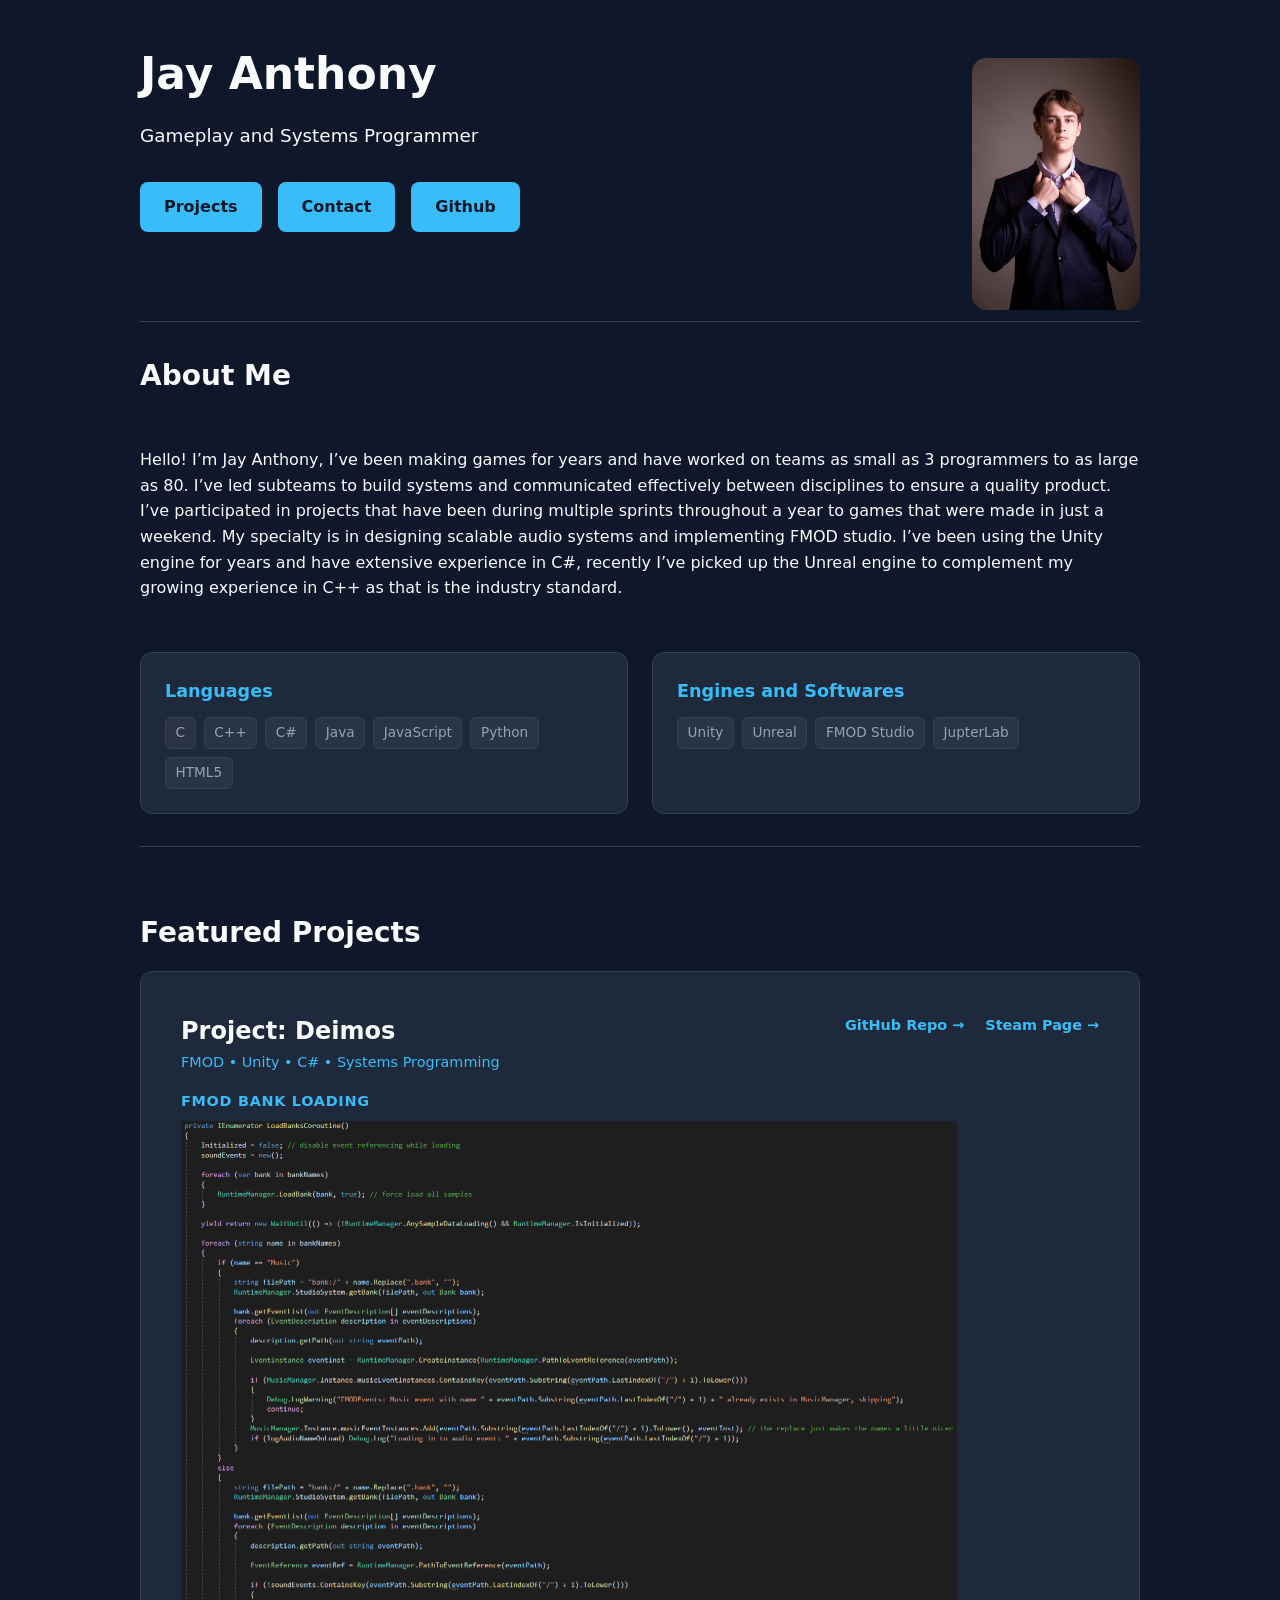
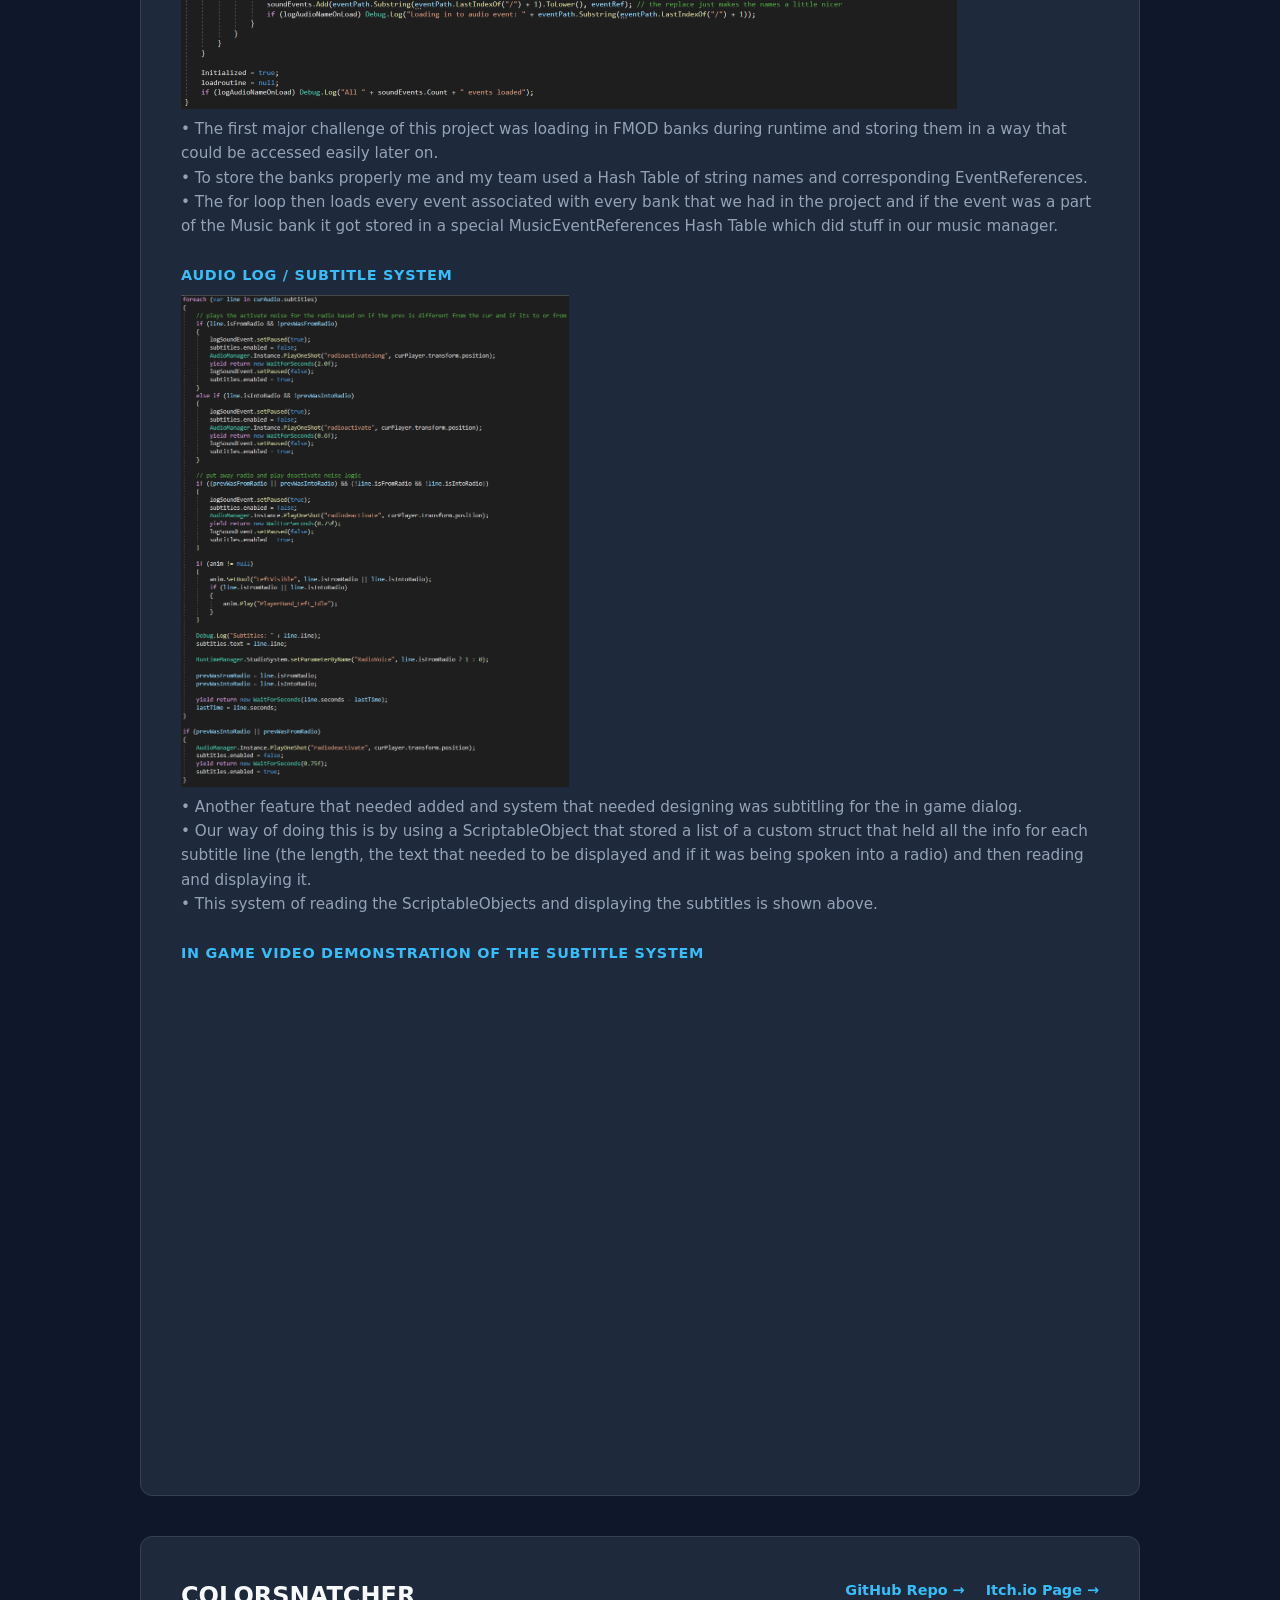
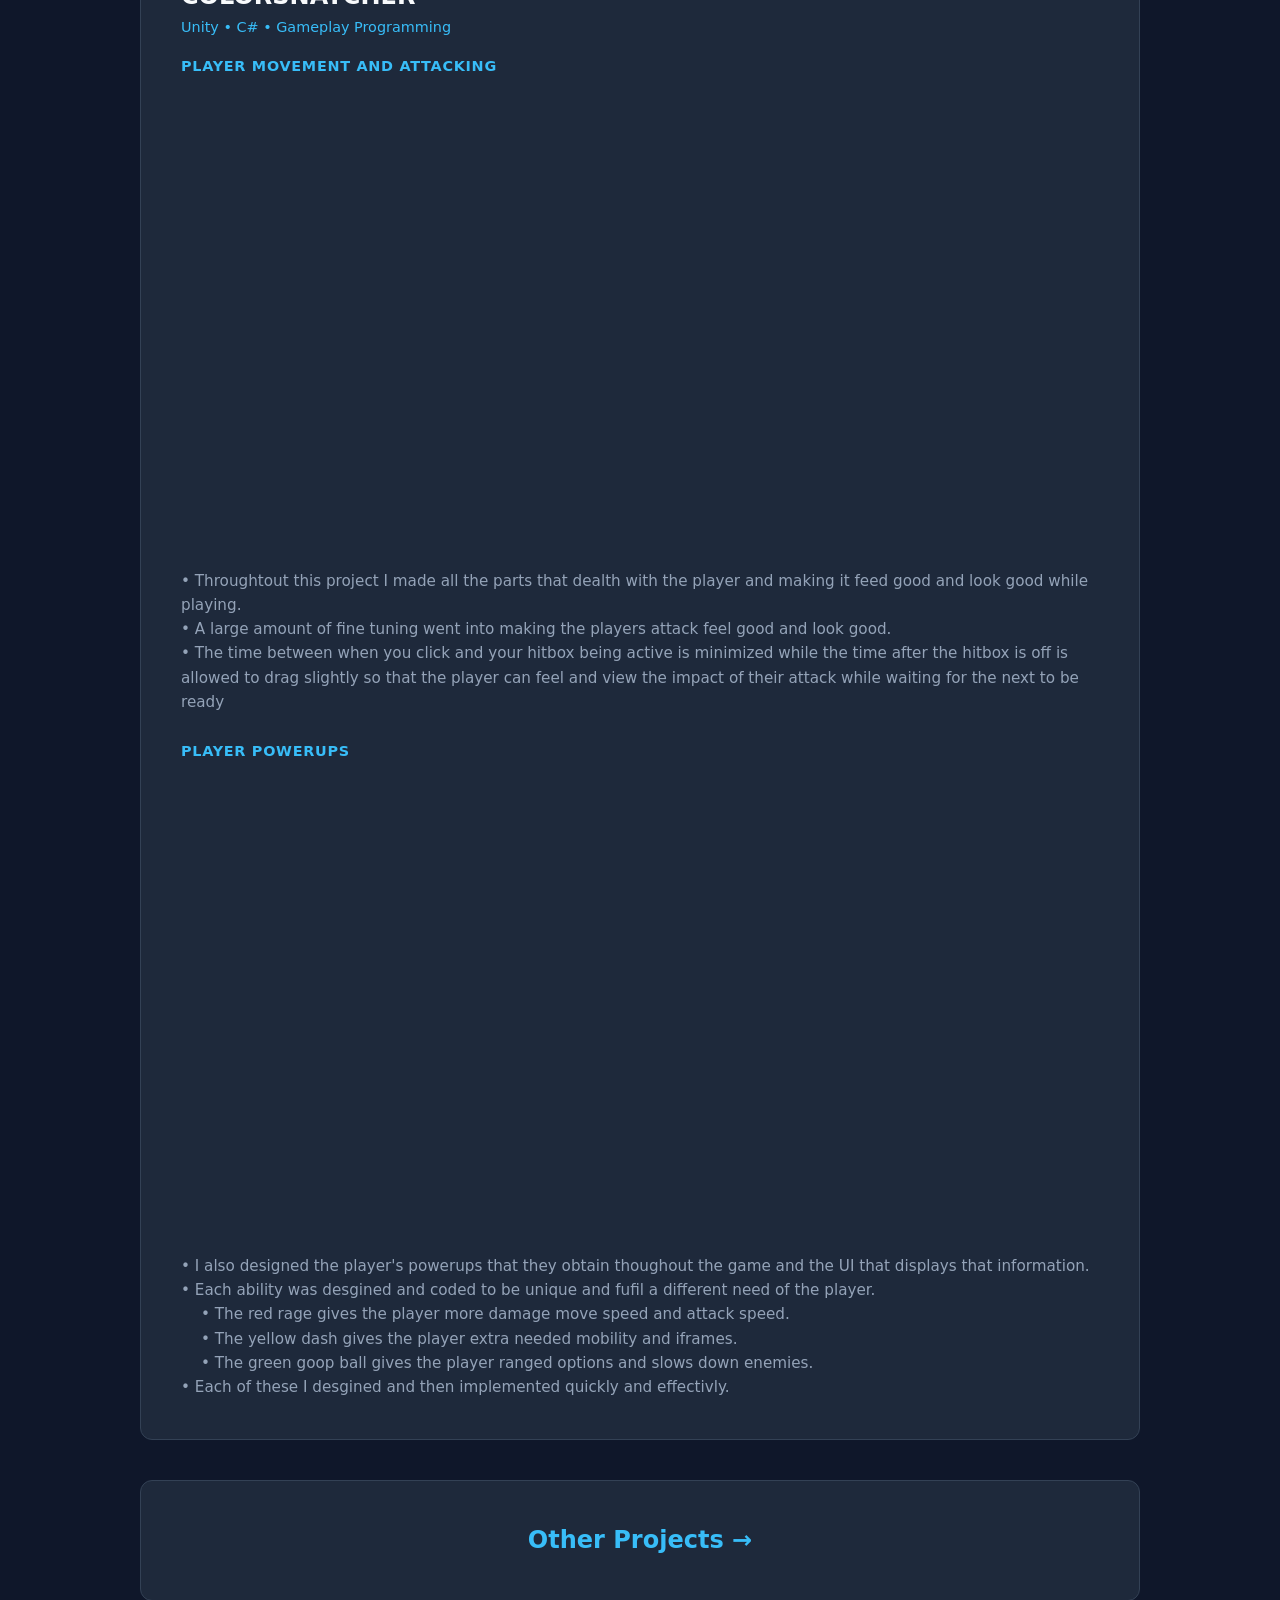
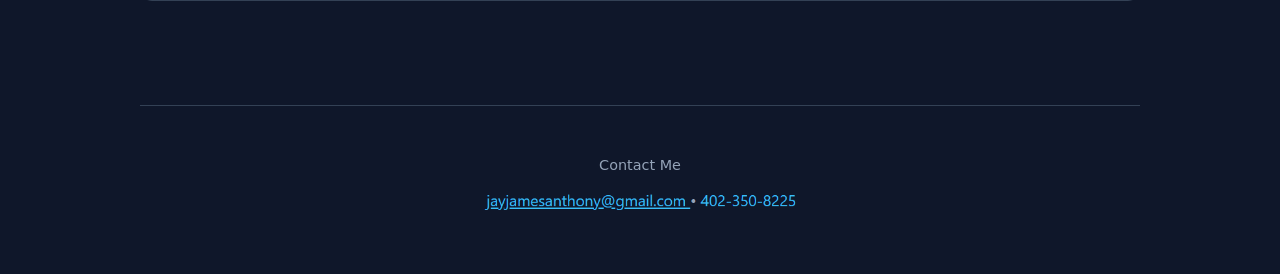
==== index.html @ e48912f2 "updating extra projects" ====
<!DOCTYPE html>
<html lang="en">
<head>
  <meta http-equiv="Content-Type" content="text/html; charset=utf-8" />
  <title>Jay Anthony's Portfolio</title>
  <link href="css/master.css" rel="stylesheet" type="text/css" />
</head>

<body>
  <main>
    <section class="hero">
      <h1> Jay Anthony </h1>
      <p>
        Gameplay and Systems Programmer
      </p>
      <div class="cta-group">
        <a href="#projects" class="btn btn-primary"> Projects </a>
        <a href="#contact" class="btn btn-primary"> Contact </a>
        <a href="https://github.com/Fluffbird119" target="_blank" rel="noopener" class="btn btn-primary"> Github </a>
      </div>
      <img src="images/PortfolioPicture.png" class="hero-profile-img" style="float: right; zoom: 120%; justify-content: center;" />
      <br/>
    </section>

    <section id="skills" class="skills-section">
      <h2 class="section-title"> About Me </h2>
      <p>
        Hello! I’m Jay Anthony, I’ve been making games for years and have worked on teams as small as 3 programmers to as large as 80. I’ve led subteams to build systems and communicated effectively between disciplines to ensure a quality product. I’ve participated in projects that have been during multiple sprints throughout a year to games that were made in just a weekend. My specialty is in designing scalable audio systems and implementing FMOD studio. I’ve been using the Unity engine for years and have extensive experience in C#, recently I’ve picked up the Unreal engine to complement my growing experience in C++ as that is the industry standard. 
      </p>
      <br/>
      <br/>
      <div class="skills-grid">
        <div class="skill-card">
          <h3> Languages </h3>
          <div class="skill-tags">
            <span class="tag"> C </span>
            <span class="tag"> C++ </span>
            <span class="tag"> C# </span>
            <span class="tag"> Java </span>
            <span class="tag"> JavaScript </span>
            <span class="tag"> Python </span>
            <span class="tag"> HTML5 </span>
          </div>
        </div>

        <div class="skill-card">
          <h3> Engines and Softwares </h3>
          <div class="skill-tags">
            <span class="tag"> Unity </span>
            <span class="tag"> Unreal </span>
            <span class="tag"> FMOD Studio </span>
            <span class="tag"> JupterLab </span>
          </div>
        </div>
      </div>
    </section>

    <section id="projects" class="projects-section">
      <h2 class="section-title"> Featured Projects </h2>

      <!-- Project 1 -->
      <article class="case-study">
        <div class="case-header">
          <div>
            <h3 class="case-title"> Project: Deimos </h3>
            <p style="color: var(--accent); font-size: 0.9rem;"> FMOD &bull; Unity &bull; C# &bull; Systems Programming </p>
          </div>
          <div class="case-links">
            <a href="https://github.com/PurdueSIGGD/SIGGD-GAME-2025" target="_blank" rel="noopener"> GitHub Repo &rarr; </a>
            <a href="https://store.steampowered.com/app/5031770/Project_Deimos/" target="_blank" rel="noopener"> Steam Page &rarr; </a>
          </div>
        </div>
        <div clase="case-grid">
          <div class="case-block">
            <h4>
              FMOD Bank Loading
            </h4>
            <img src="images/LoadBanksRoutine.png" style="zoom: 50%; justify-content: center;" />
            <p>
              &bull; The first major challenge of this project was loading in FMOD banks during runtime and storing them in a way that could be accessed easily later on. <br/>
              &bull; To store the banks properly me and my team used a Hash Table of string names and corresponding EventReferences. <br/>
              &bull; The for loop then loads every event associated with every bank that we had in the project and if the event was a part of the Music bank it got stored in a special MusicEventReferences Hash Table which did stuff in our music manager. <br/>
            </p>
          <br/>
          <div class="case-block">
            <h4>
              Audio Log / Subtitle System
            </h4>
            <img src="images/SubtitleShowing.png" style="zoom: 45%; justify-content: center;" />
            <p>
              &bull; Another feature that needed added and system that needed designing was subtitling for the in game dialog. <br/>
              &bull; Our way of doing this is by using a ScriptableObject that stored a list of a custom struct that held all the info for each subtitle line (the length, the text that needed to be displayed and if it was being spoken into a radio) and then reading and displaying it. <br/>
              &bull; This system of reading the ScriptableObjects and displaying the subtitles is shown above.
            </p>
          </div>
          <br/>
          <div class="case-block">
            <h4>
              In Game Video Demonstration Of The Subtitle System
            </h4>
            <div class="demo-links">
              <iframe 
                width="850" 
                height="475" 
                src="https://www.youtube.com/embed/-qCoNFhaLjA" 
                title="YouTube video player" 
                frameborder="0" 
                allow="accelerometer; autoplay; clipboard-write; encrypted-media; gyroscope; picture-in-picture; web-share" 
                referrerpolicy="strict-origin-when-cross-origin" 
                allowfullscreen>
              </iframe> 
            </div>
          </div>
        </div>
      </article>

      <!-- Project 2 -->
      <article class="case-study">
        <div class="case-header">
          <div>
            <h3 class="case-title"> COLORSNATCHER </h3>
            <p style="color: var(--accent); font-size: 0.9rem;"> Unity &bull; C# &bull; Gameplay Programming </p>
          </div>
          <div class="case-links">
            <a href="https://github.com/Fluffbird119/COLORSNATCHER-Repo" target="_blank" rel="noopener"> GitHub Repo &rarr; </a>
            <a href="https://chrome12345.itch.io/colorsnatcher" target="_blank" rel="noopener"> Itch.io Page &rarr; </a>
          </div>
        </div>
        <div clase="case-grid">
          <div class="case-block">
            <h4>
              Player Movement and Attacking
            </h4>
            <div class="demo-links">
               <iframe 
                width="850" 
                height="475" 
                src="https://www.youtube.com/embed/1y-qk4a3h_c" 
                title="YouTube video player" 
                frameborder="0" 
                allow="accelerometer; autoplay; clipboard-write; encrypted-media; gyroscope; picture-in-picture; web-share" 
                referrerpolicy="strict-origin-when-cross-origin" 
                allowfullscreen>
              </iframe>  
            </div>
            <p>
              &bull; Throughtout this project I made all the parts that dealth with the player and making it feed good and look good while playing. <br/>
              &bull; A large amount of fine tuning went into making the players attack feel good and look good. <br/>
              &bull; The time between when you click and your hitbox being active is minimized while the time after the hitbox is off is allowed to drag slightly so that the player can feel and view the impact of their attack while waiting for the next to be ready
            </p>
          </div>
          <br/>
          <div class="case-block">
            <h4>
              Player Powerups
            </h4>
            <div class="demo-links">
              <iframe 
                width="850" 
                height="475" 
                src="https://www.youtube.com/embed/lsEmHDuApcc" 
                title="YouTube video player" 
                frameborder="0" 
                allow="accelerometer; autoplay; clipboard-write; encrypted-media; gyroscope; picture-in-picture; web-share" 
                referrerpolicy="strict-origin-when-cross-origin" 
                allowfullscreen>
              </iframe>  
            </div>
            <p>
              &bull; I also designed the player's powerups that they obtain thoughout the game and the UI that displays that information. <br/>
              &bull; Each ability was desgined and coded to be unique and fufil a different need of the player. <br/>
              &emsp; &bull; The red rage gives the player more damage move speed and attack speed. <br/>
              &emsp; &bull; The yellow dash gives the player extra needed mobility and iframes. <br/>
              &emsp; &bull; The green goop ball gives the player ranged options and slows down enemies. <br/>
              &bull; Each of these I desgined and then implemented quickly and effectivly.
            </p>
          </div>
        </div>
      </article>

      <article class="case-study">
        <div class="other-projects-link">
          <a href="pages/otherprojects.html" style="color: var(--accent)"  target="_blank" rel="noopener" > Other Projects &rarr; </a>
        </div>
      </article>
    </section>
  </main>

  <footer id="contact">
    <p> Contact Me </p>
    <p style="margin-top: 0.5rem;">
      <img src="images/ContactInfo.png" style="zoom: 65%; justify-content: center; margin: 5px;" />
    </p>
  </footer>
</body>
</html>
---- css/master.css ----
html {
  scroll-behavior: smooth;
}

:root {
      --bg: #0f172a;
      --bg-card: #1e293b;
      --text-main: #f8fafc;
      --text-muted: #94a3b8;
      --accent: #38bdf8;
      --accent-glow: rgba(56, 189, 248, 0.15);
      --border: #334155;
      --radius: 12px;
      --max-width: 1000px;
    }

    * {
      box-sizing: border-box;
      margin: 0;
      padding: 0;
    }

    body {
      background-color: var(--bg);
      color: var(--text-main);
      font-family: system-ui, -apple-system, BlinkMacSystemFont, 'Segoe UI', Roboto, sans-serif;
      line-height: 1.6;
      padding: 0 1.5rem;
    }

    header, main, footer {
      max-width: var(--max-width);
      margin: 0 auto;
    }

    /* Hero Pitch */
    .hero {
      position: relative;
      padding: 3rem 0 4rem;
    }

    .hero-profile-img {
      position: absolute;
      top: 3rem;
      right: 0;
      width: 140px;
      height: auto;
      border-radius: var(--radius);
      object-fit: cover;
    }

    .hero h1 {
      font-size: 2.75rem;
      line-height: 1.2;
      margin-bottom: 1.25rem;
    }

    .hero p {
      color: var(--text-secondary);
      font-size: 1.15rem;
      max-width: 680px;
      margin-bottom: 2rem;
    }

    .cta-group {
      display: flex;
      gap: 1rem;
    }

    .btn {
      display: inline-block;
      padding: 0.75rem 1.5rem;
      border-radius: 8px;
      font-weight: 600;
      text-decoration: none;
      transition: all 0.2s ease;
    }

    .btn-primary {
      background-color: var(--accent);
      color: #0f172a;
    }

    .btn-primary:hover {
      opacity: 0.9;
    }

    .btn-secondary {
      background-color: transparent;
      color: var(--text-main);
      border: 1px solid var(--border);
    }

    .btn-secondary:hover {
      background-color: var(--bg-card);
    }

    /* Skills Grid */
    .section-title {
      font-size: 1.75rem;
      display: flex;
      align-items: center;
      padding-bottom: 1rem;
    }

    .skills-section {
      padding: 2rem 0;
      border-top: 1px solid var(--border);
    }

    .skills-section p {
      color: var(--text-secondary);
      font-size: 1rem;
      padding-top: 2em;
    }

    .skills-grid {
      display: grid;
      grid-template-columns: repeat(auto-fit, minmax(280px, 1fr));
      gap: 1.5rem;
    }

    .skill-card {
      background: var(--bg-card);
      border: 1px solid var(--border);
      border-radius: var(--radius);
      padding: 1.5rem;
    }

    .skill-card h3 {
      font-size: 1.1rem;
      color: var(--accent);
      margin-bottom: 0.75rem;
    }

    .skill-tags {
      display: flex;
      flex-wrap: wrap;
      gap: 0.5rem;
    }

    .tag {
      background: rgba(255, 255, 255, 0.05);
      border: 1px solid var(--border);
      padding: 0.25rem 0.6rem;
      border-radius: 6px;
      font-size: 0.85rem;
      color: var(--text-muted);
    }

    /* Featured Projects (Case Studies) */
    .projects-section {
      padding: 4rem 0;
      border-top: 1px solid var(--border);
    }

    .case-study {
      background: var(--bg-card);
      border: 1px solid var(--border);
      border-radius: var(--radius);
      padding: 2.5rem;
      margin-bottom: 2.5rem;
    }

    .case-header {
      display: flex;
      justify-content: space-between;
      align-items: flex-start;
      margin-bottom: 1rem;
      flex-wrap: wrap;
      gap: 1rem;
    }

    .case-title {
      font-size: 1.5rem;
    }

    .case-links a {
      color: var(--accent);
      text-decoration: none;
      font-size: 0.9rem;
      font-weight: 600;
      margin-left: 1rem;
    }

    .demo-links a {
      color: var(--accent);
      text-decoration: none;
      font-size: 1rem;
      font-weight: 600;
    }

    .other-projects-link {
      text-align: center;
    }

    .other-projects-link a {
      color: var(--accent);
      text-decoration: none;
      font-size: 1.5rem;
      font-weight: 600;
    }

    .case-grid {
      display: grid;
      grid-template-columns: repeat(auto-fit, minmax(250px, 1fr));
      gap: 1.5rem;
      margin-top: 1.5rem;
    }

    .case-block h4 {
      font-size: 0.9rem;
      text-transform: uppercase;
      letter-spacing: 0.05em;
      color: var(--accent);
      margin-bottom: 0.5rem;
    }

    .case-block p {
      color: var(--text-muted);
      font-size: 0.95rem;
    }

    /* Footer */
    footer {
      padding: 3rem 0;
      border-top: 1px solid var(--border);
      text-align: center;
      color: var(--text-muted);
      font-size: 0.9rem;
    }

    @media (max-width: 640px) {
      .hero h1 { font-size: 2rem; }
      .case-study { padding: 1.5rem; }
    }
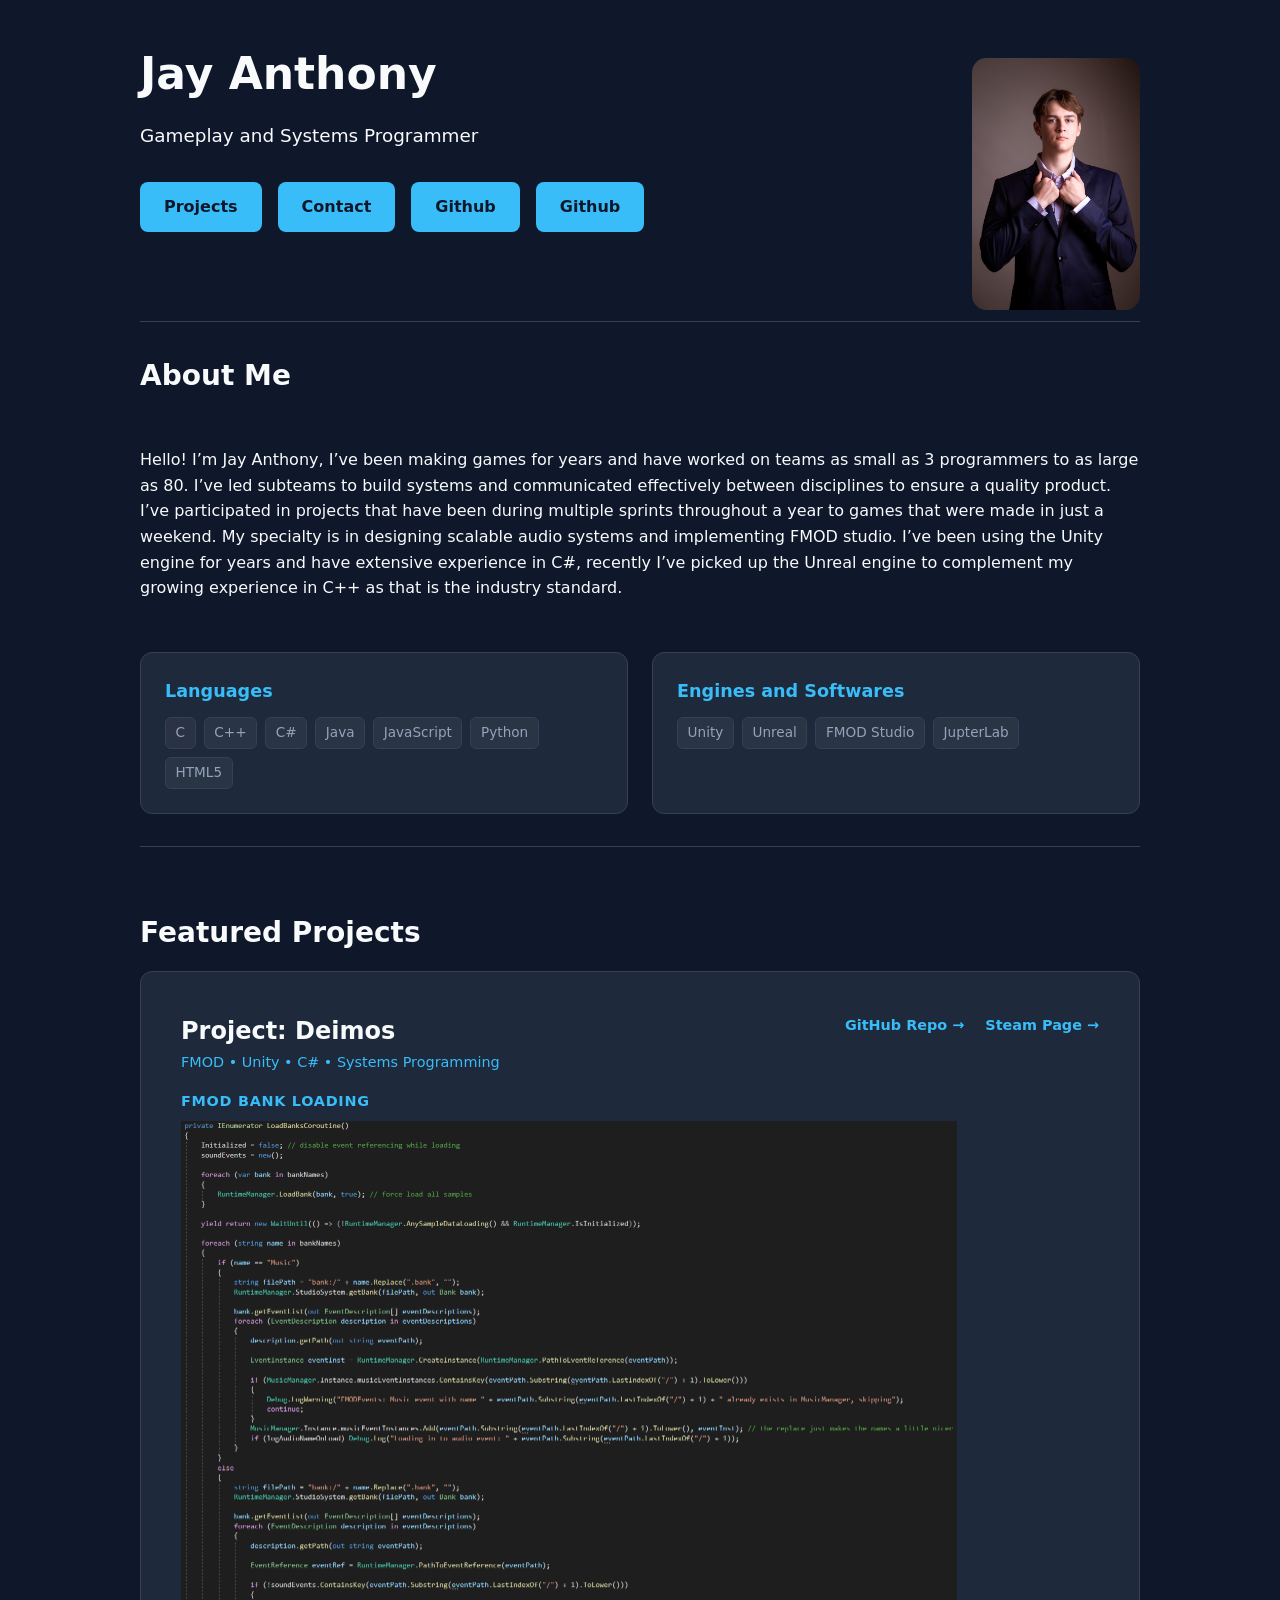
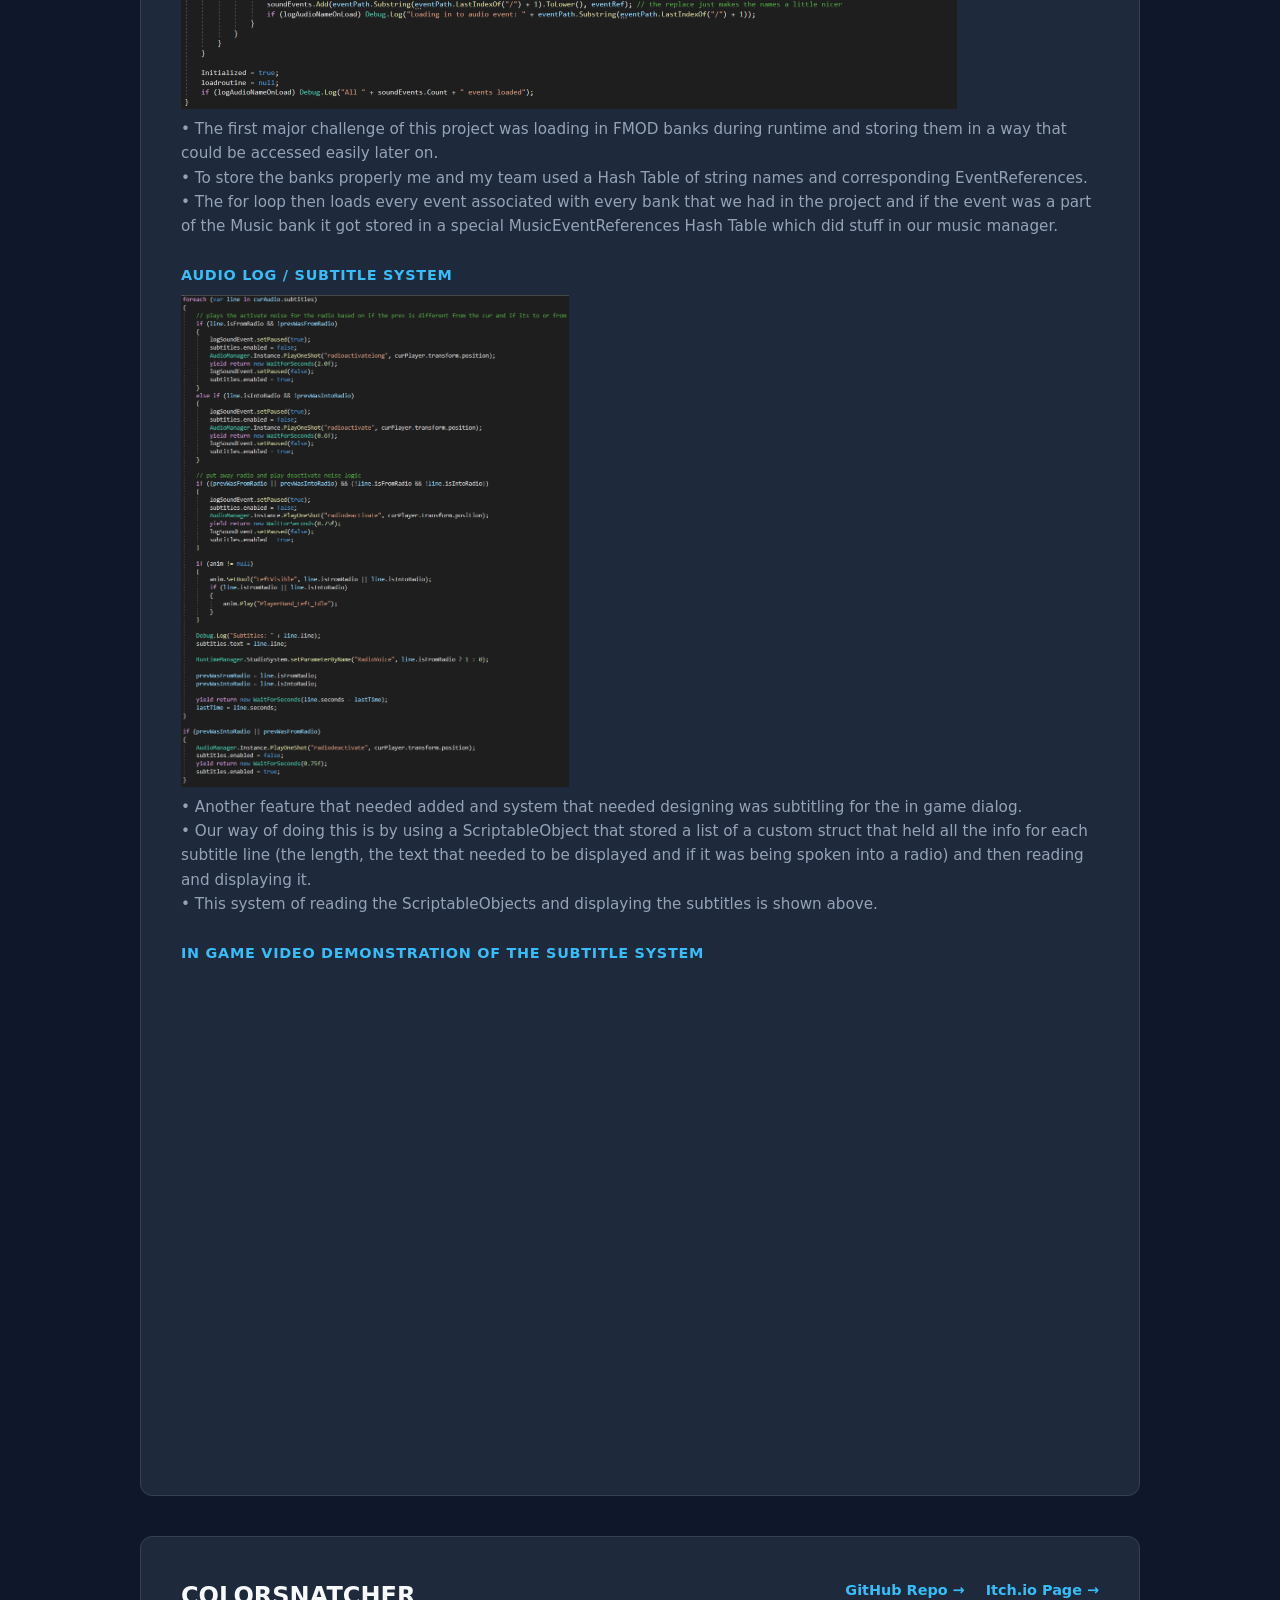
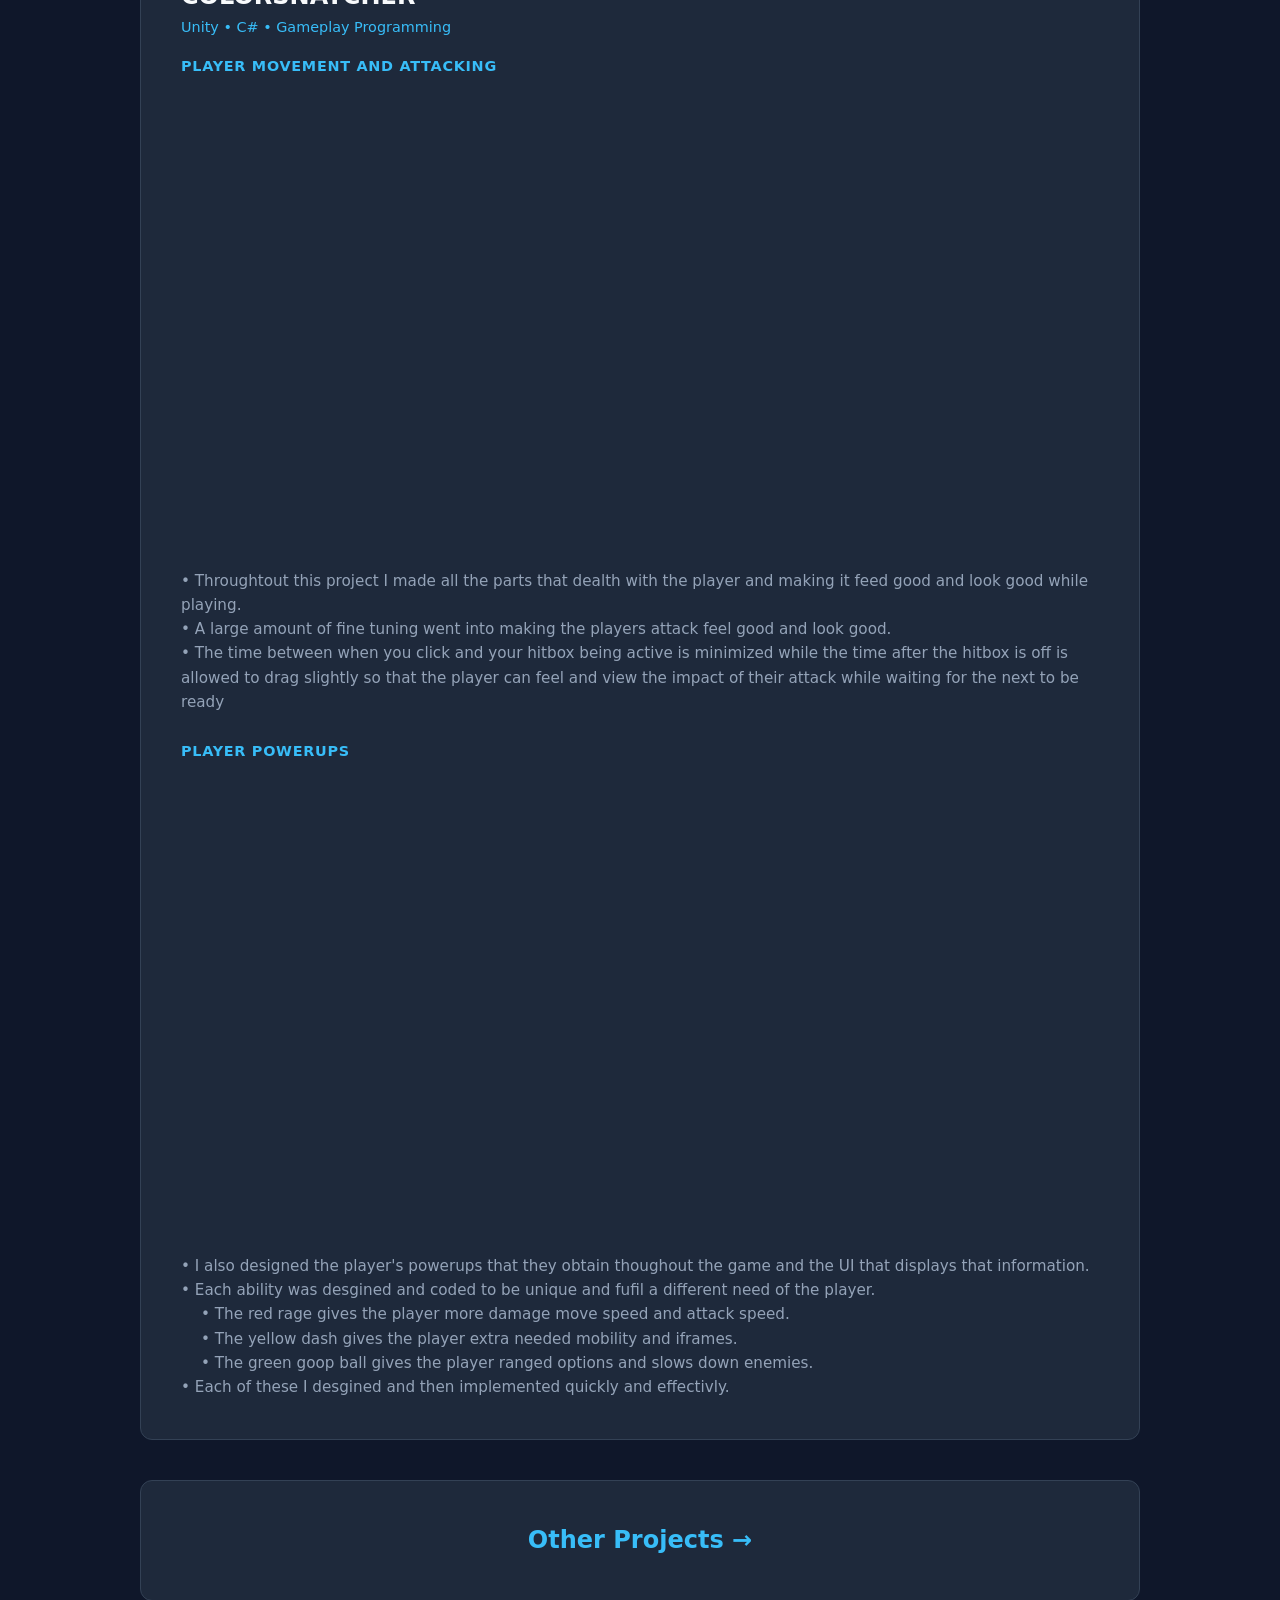
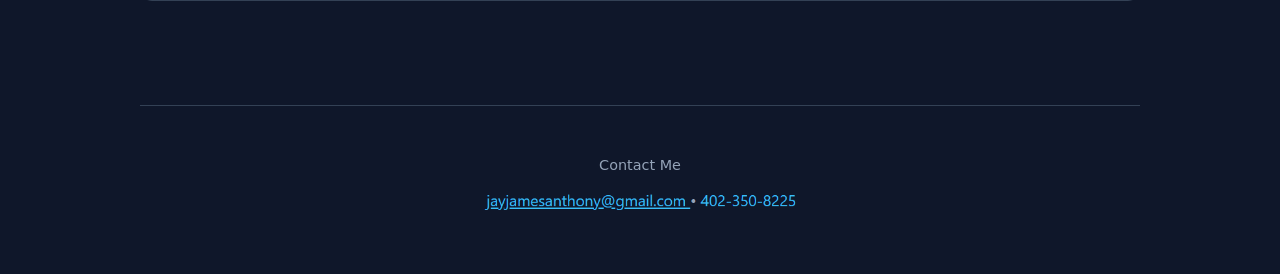
==== commit d6fc88a8: "Update index.html" ====
--- a/index.html
+++ b/index.html
@@ -17,6 +17,7 @@
         <a href="#projects" class="btn btn-primary"> Projects </a>
         <a href="#contact" class="btn btn-primary"> Contact </a>
         <a href="https://github.com/Fluffbird119" target="_blank" rel="noopener" class="btn btn-primary"> Github </a>
+        <a href="https://www.linkedin.com/in/jay-anthony-5756a0441/?isSelfProfile=true" target="_blank" rel="noopener" class="btn btn-primary"> Github </a>
       </div>
       <img src="images/PortfolioPicture.png" class="hero-profile-img" style="float: right; zoom: 120%; justify-content: center;" />
       <br/>
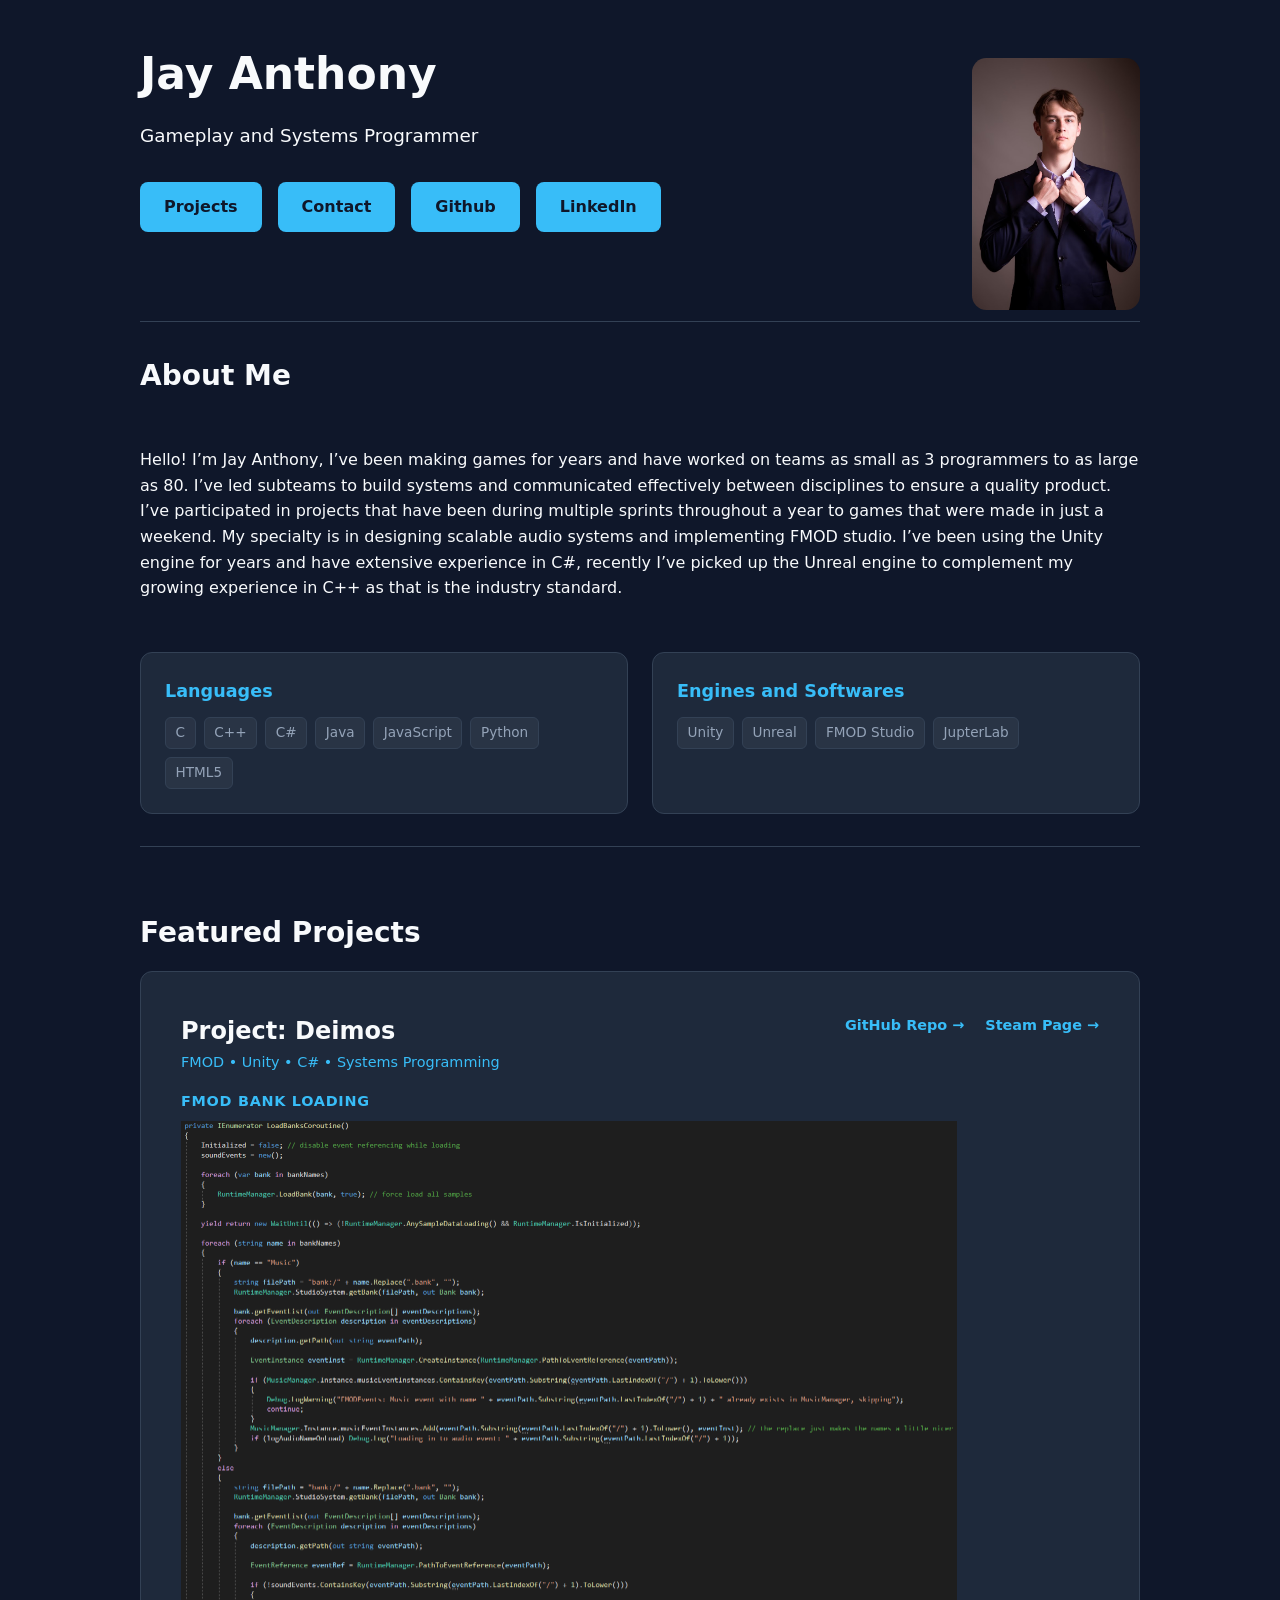
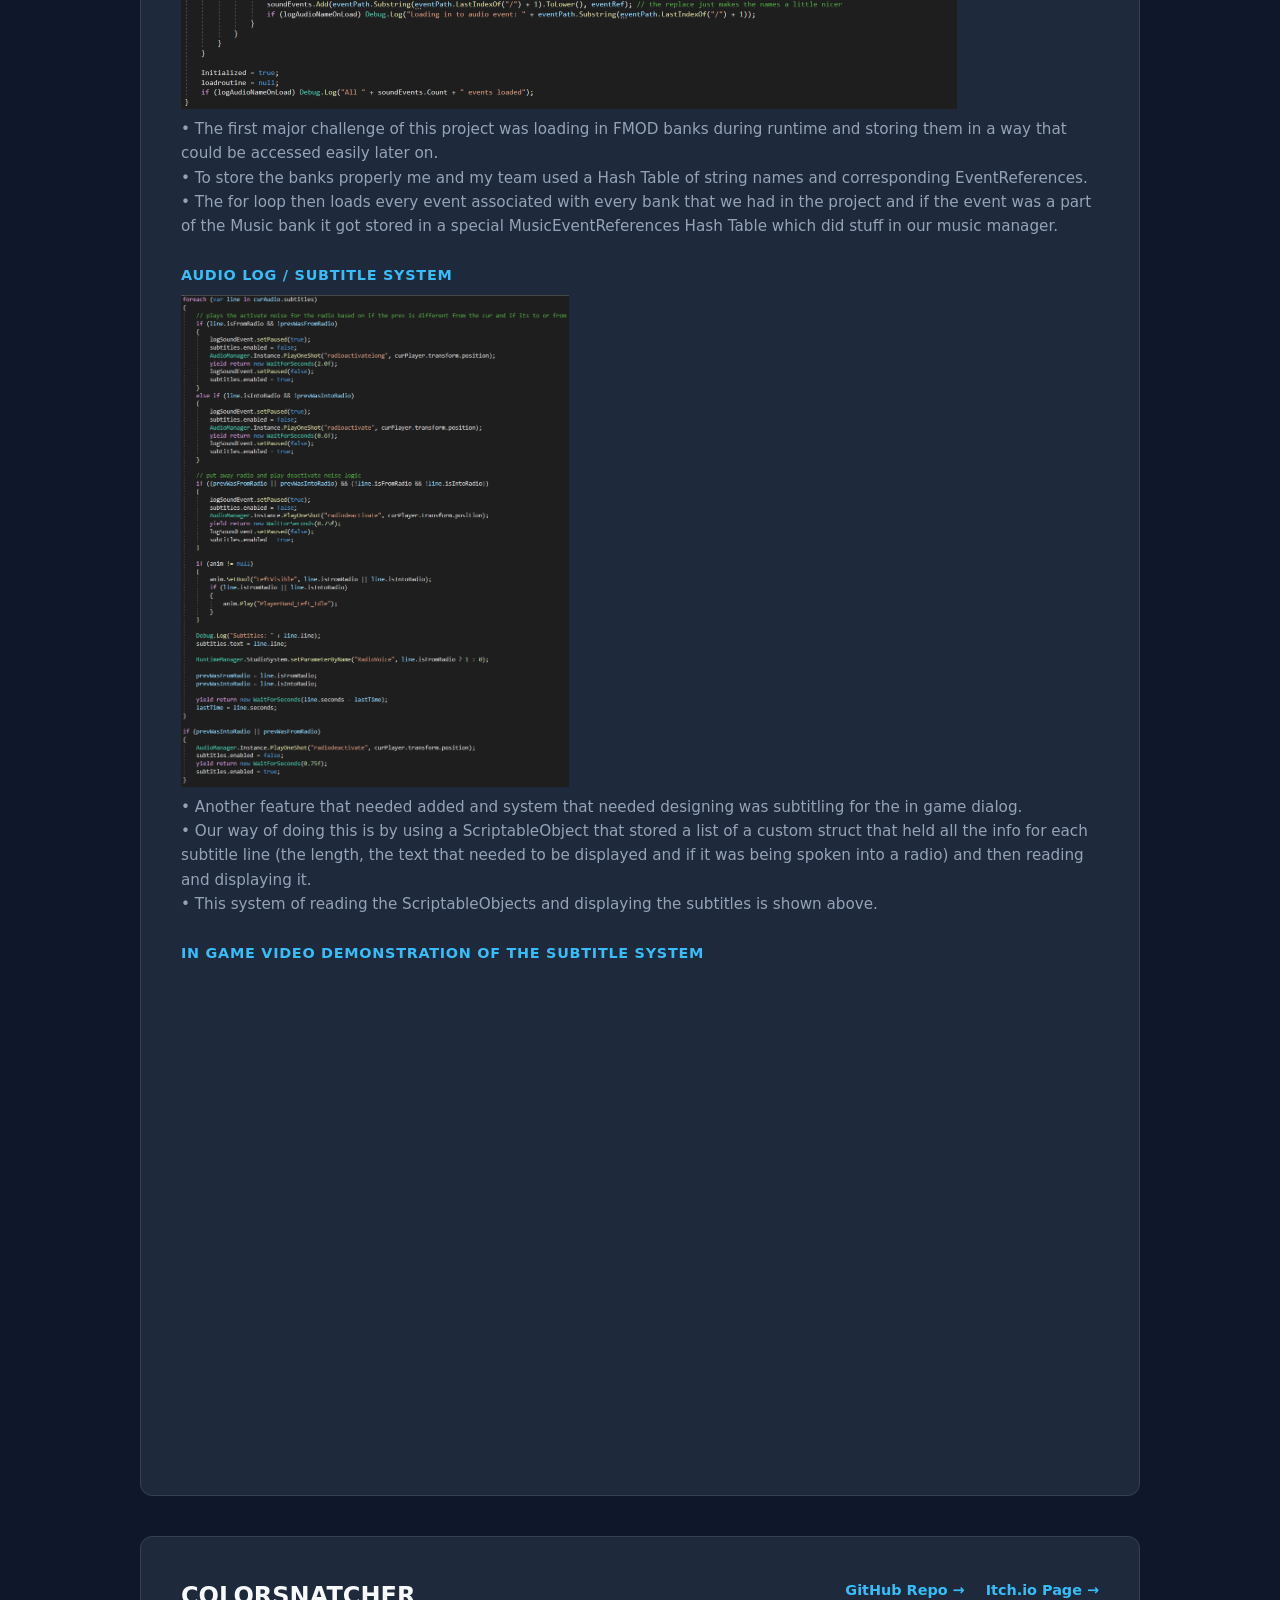
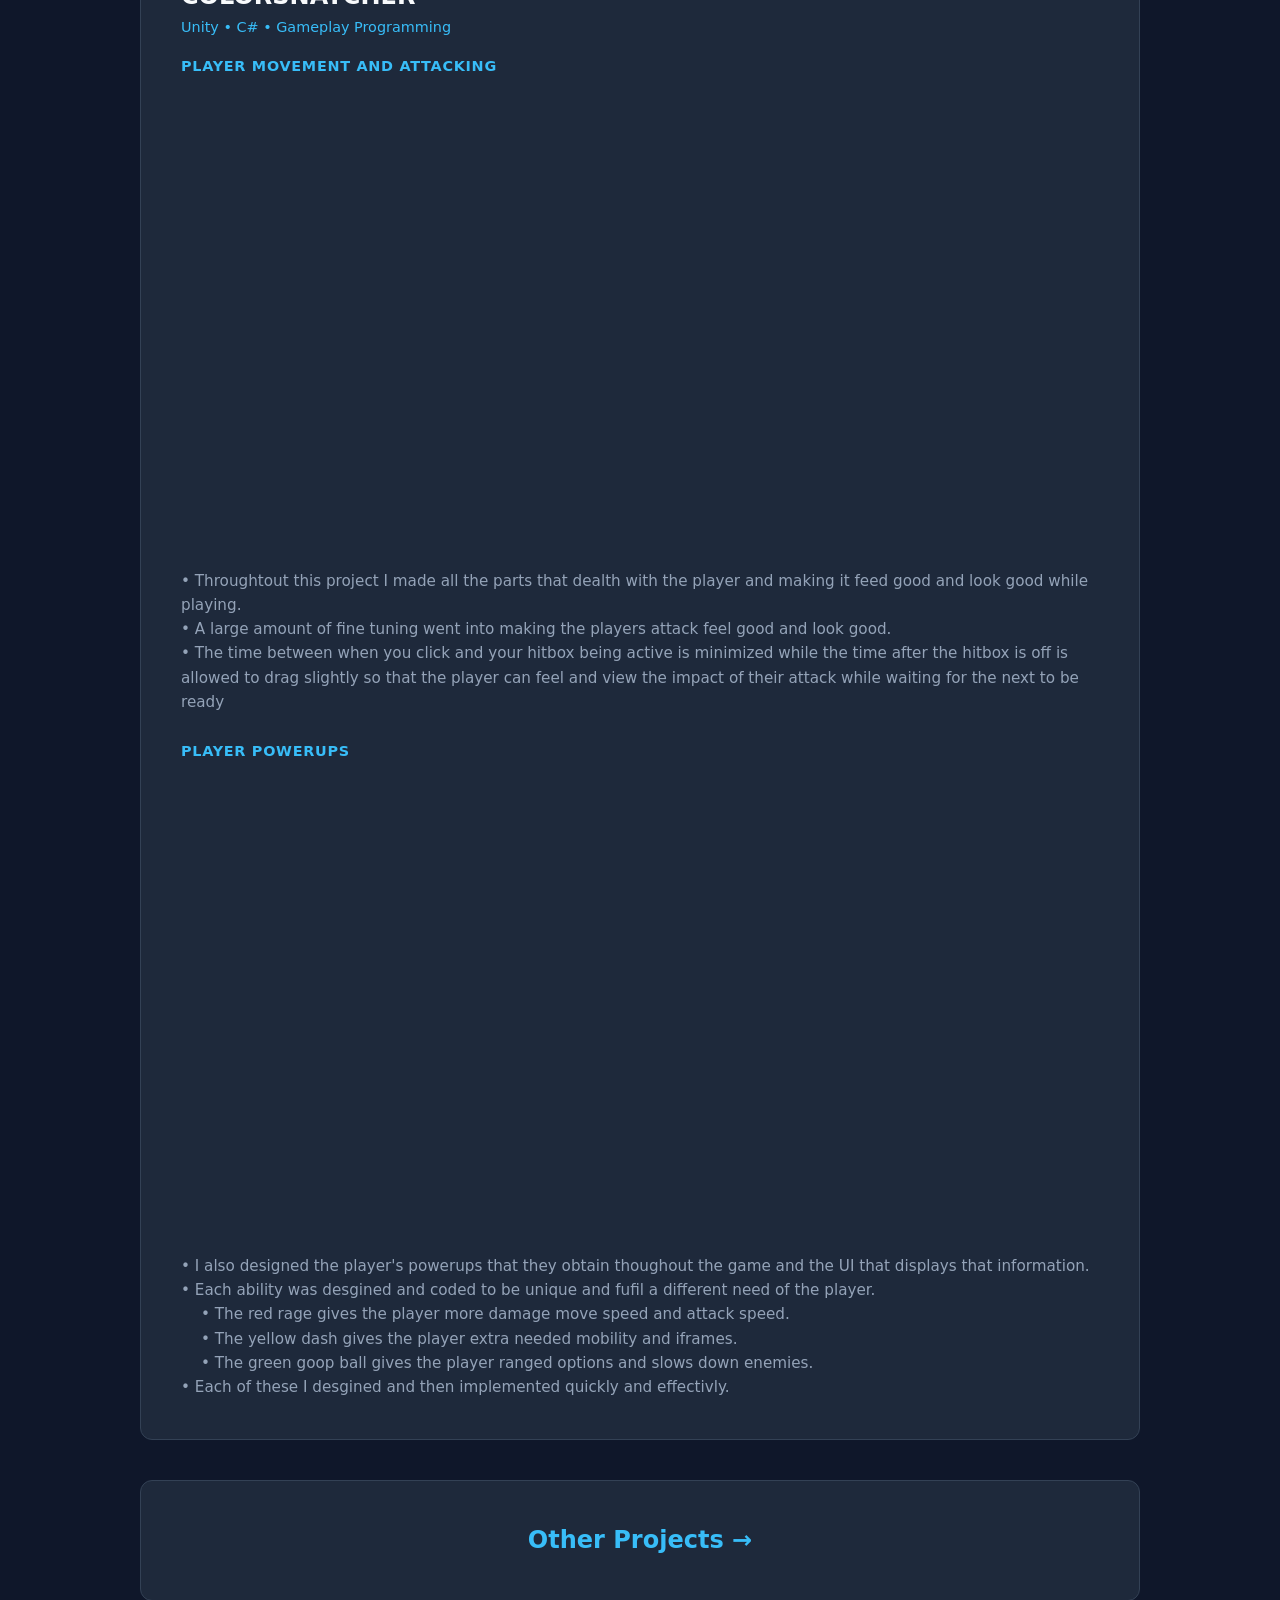
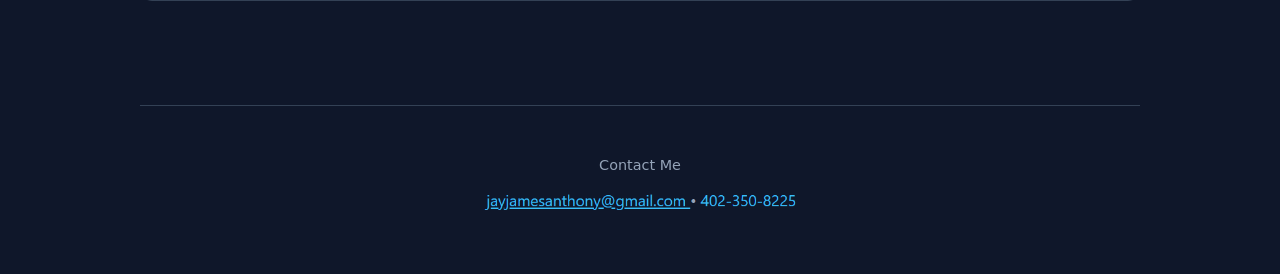
==== commit 1456a2bf: "Update index.html" ====
--- a/index.html
+++ b/index.html
@@ -17,7 +17,7 @@
         <a href="#projects" class="btn btn-primary"> Projects </a>
         <a href="#contact" class="btn btn-primary"> Contact </a>
         <a href="https://github.com/Fluffbird119" target="_blank" rel="noopener" class="btn btn-primary"> Github </a>
-        <a href="https://www.linkedin.com/in/jay-anthony-5756a0441/?isSelfProfile=true" target="_blank" rel="noopener" class="btn btn-primary"> Github </a>
+        <a href="https://www.linkedin.com/in/jay-anthony-5756a0441/?isSelfProfile=true" target="_blank" rel="noopener" class="btn btn-primary"> LinkedIn </a>
       </div>
       <img src="images/PortfolioPicture.png" class="hero-profile-img" style="float: right; zoom: 120%; justify-content: center;" />
       <br/>
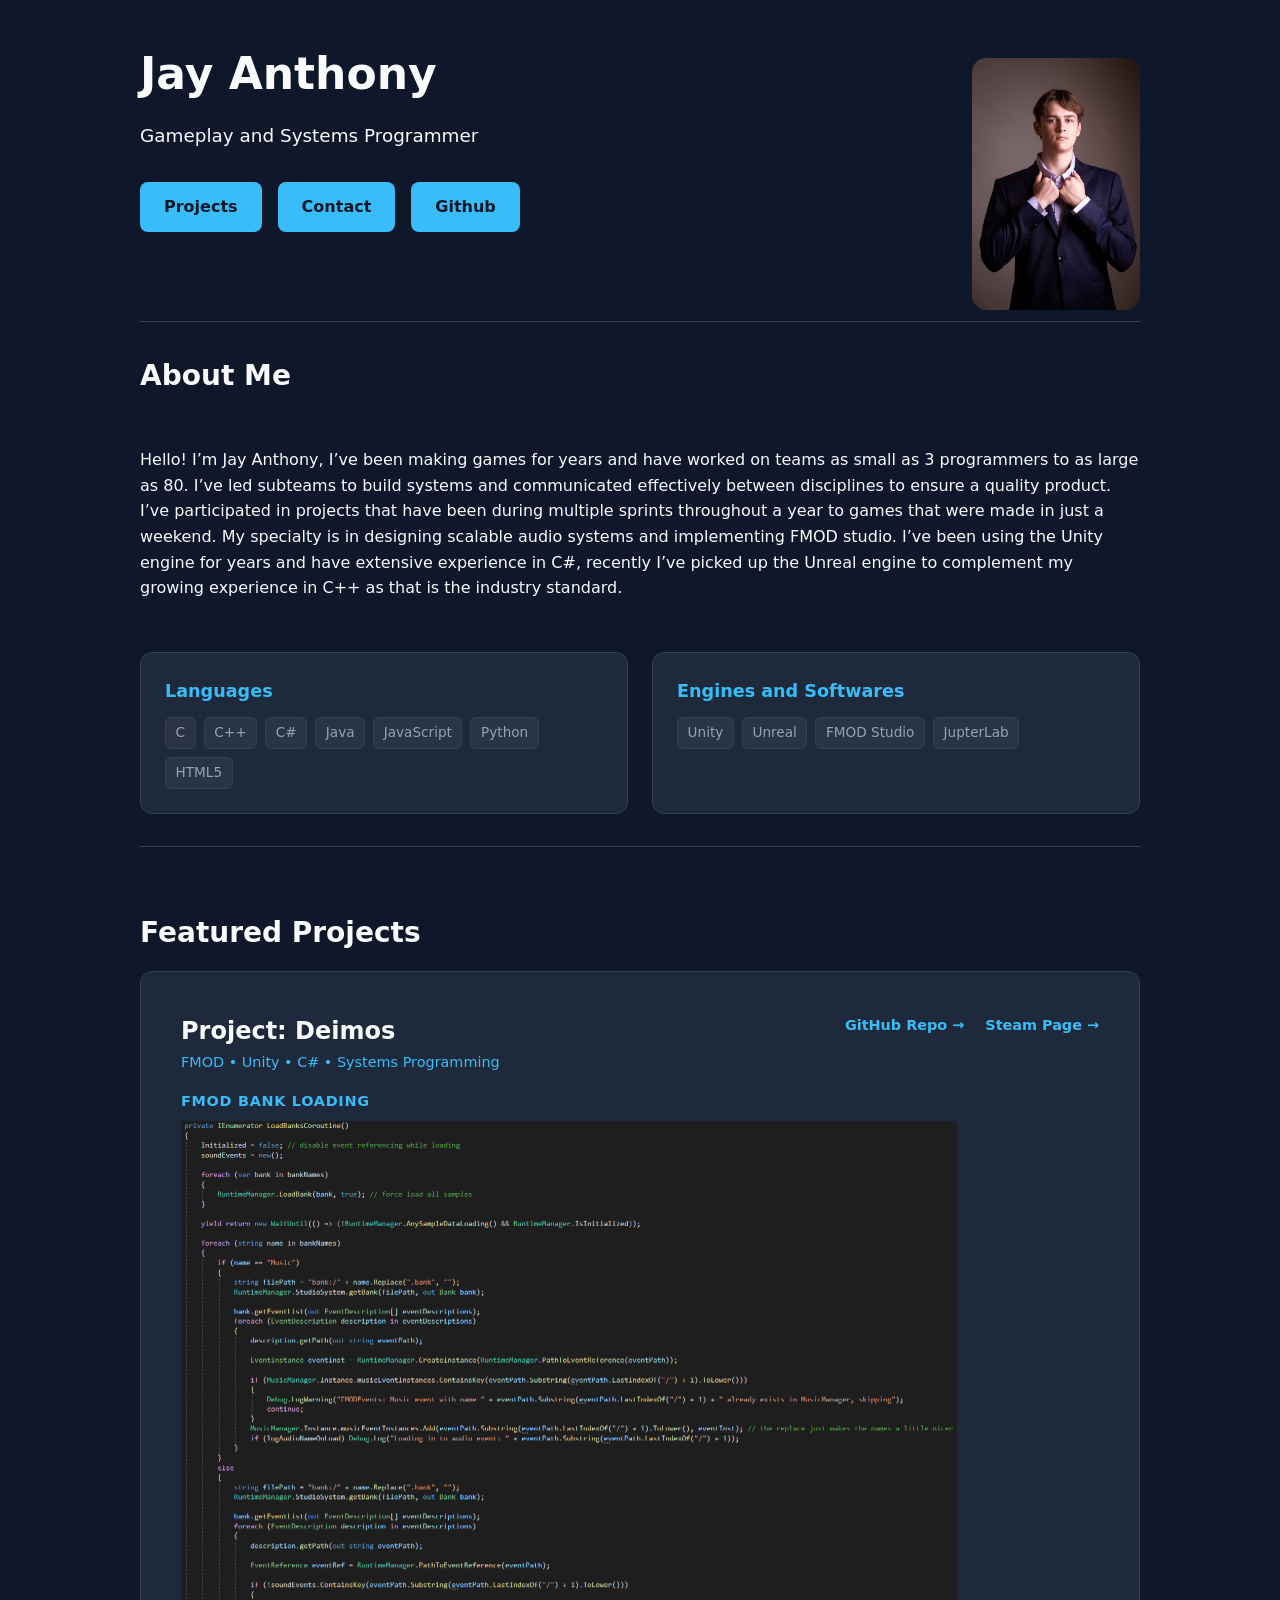
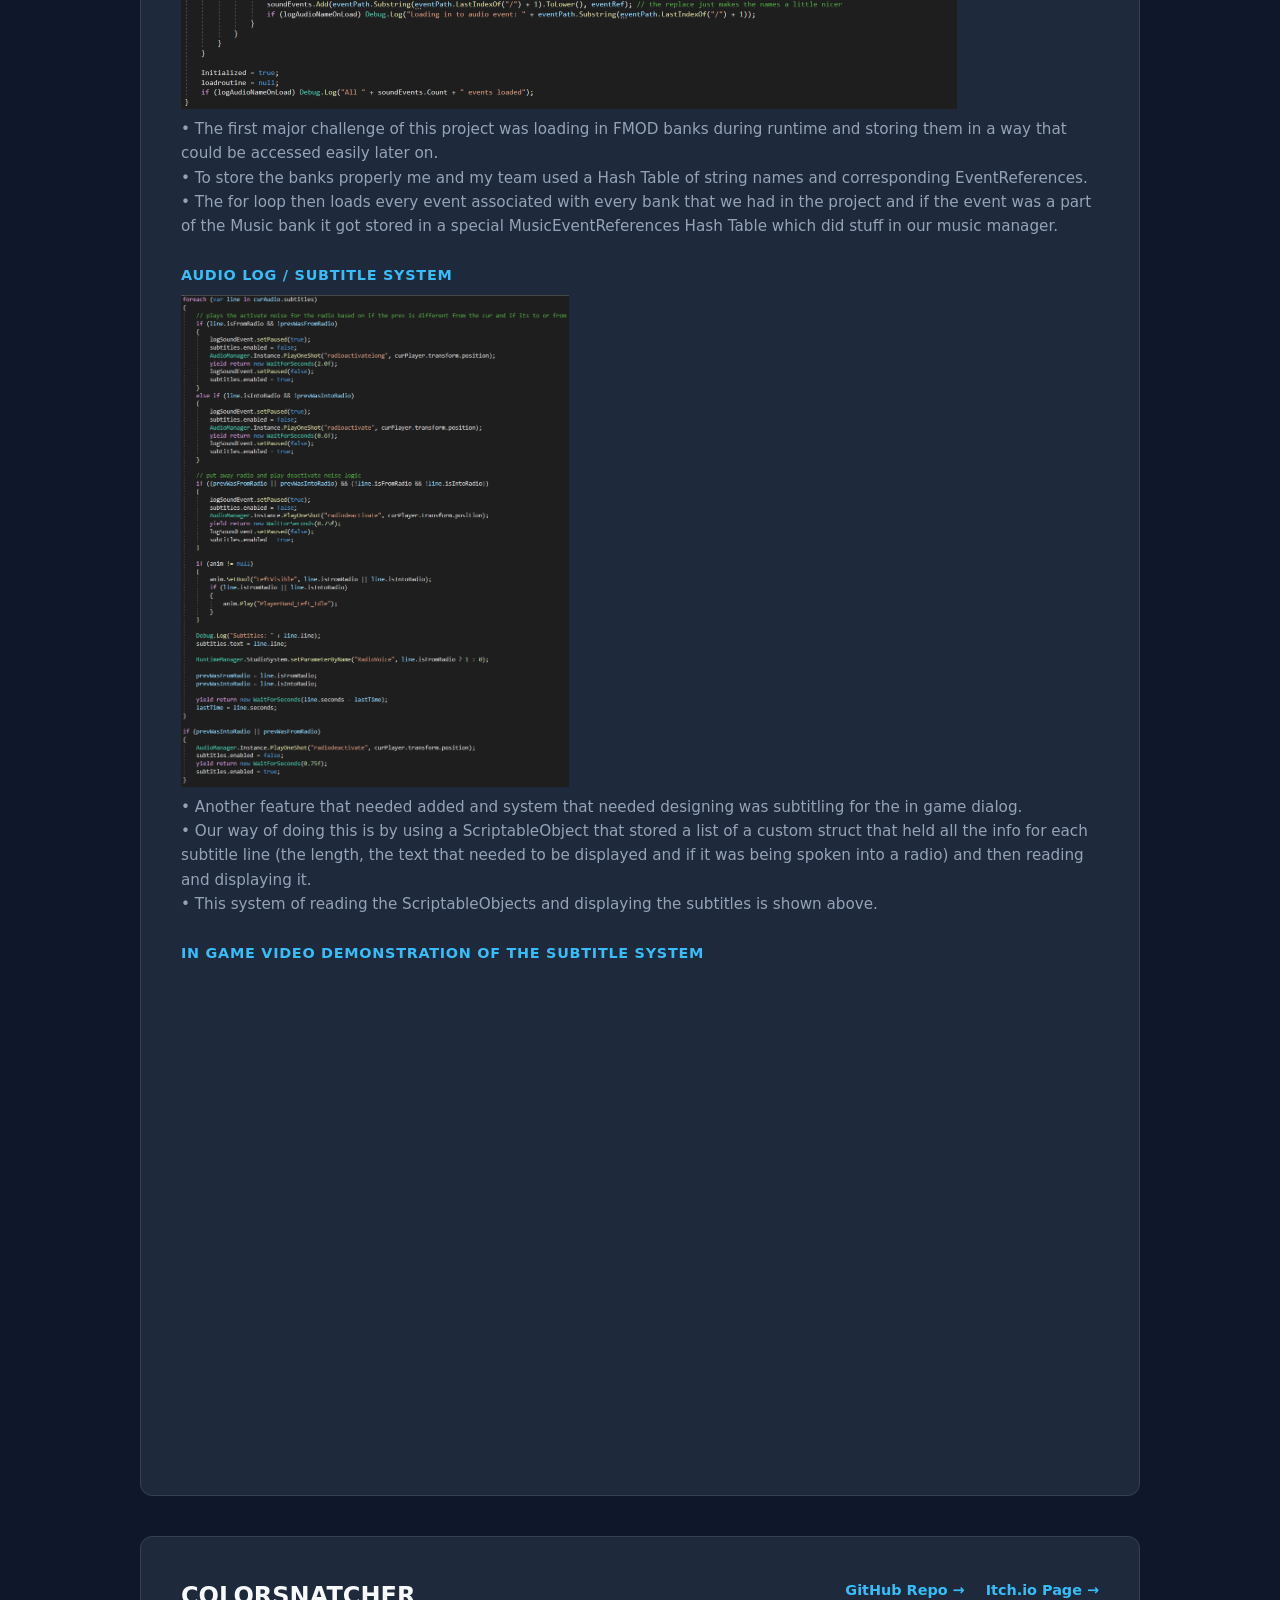
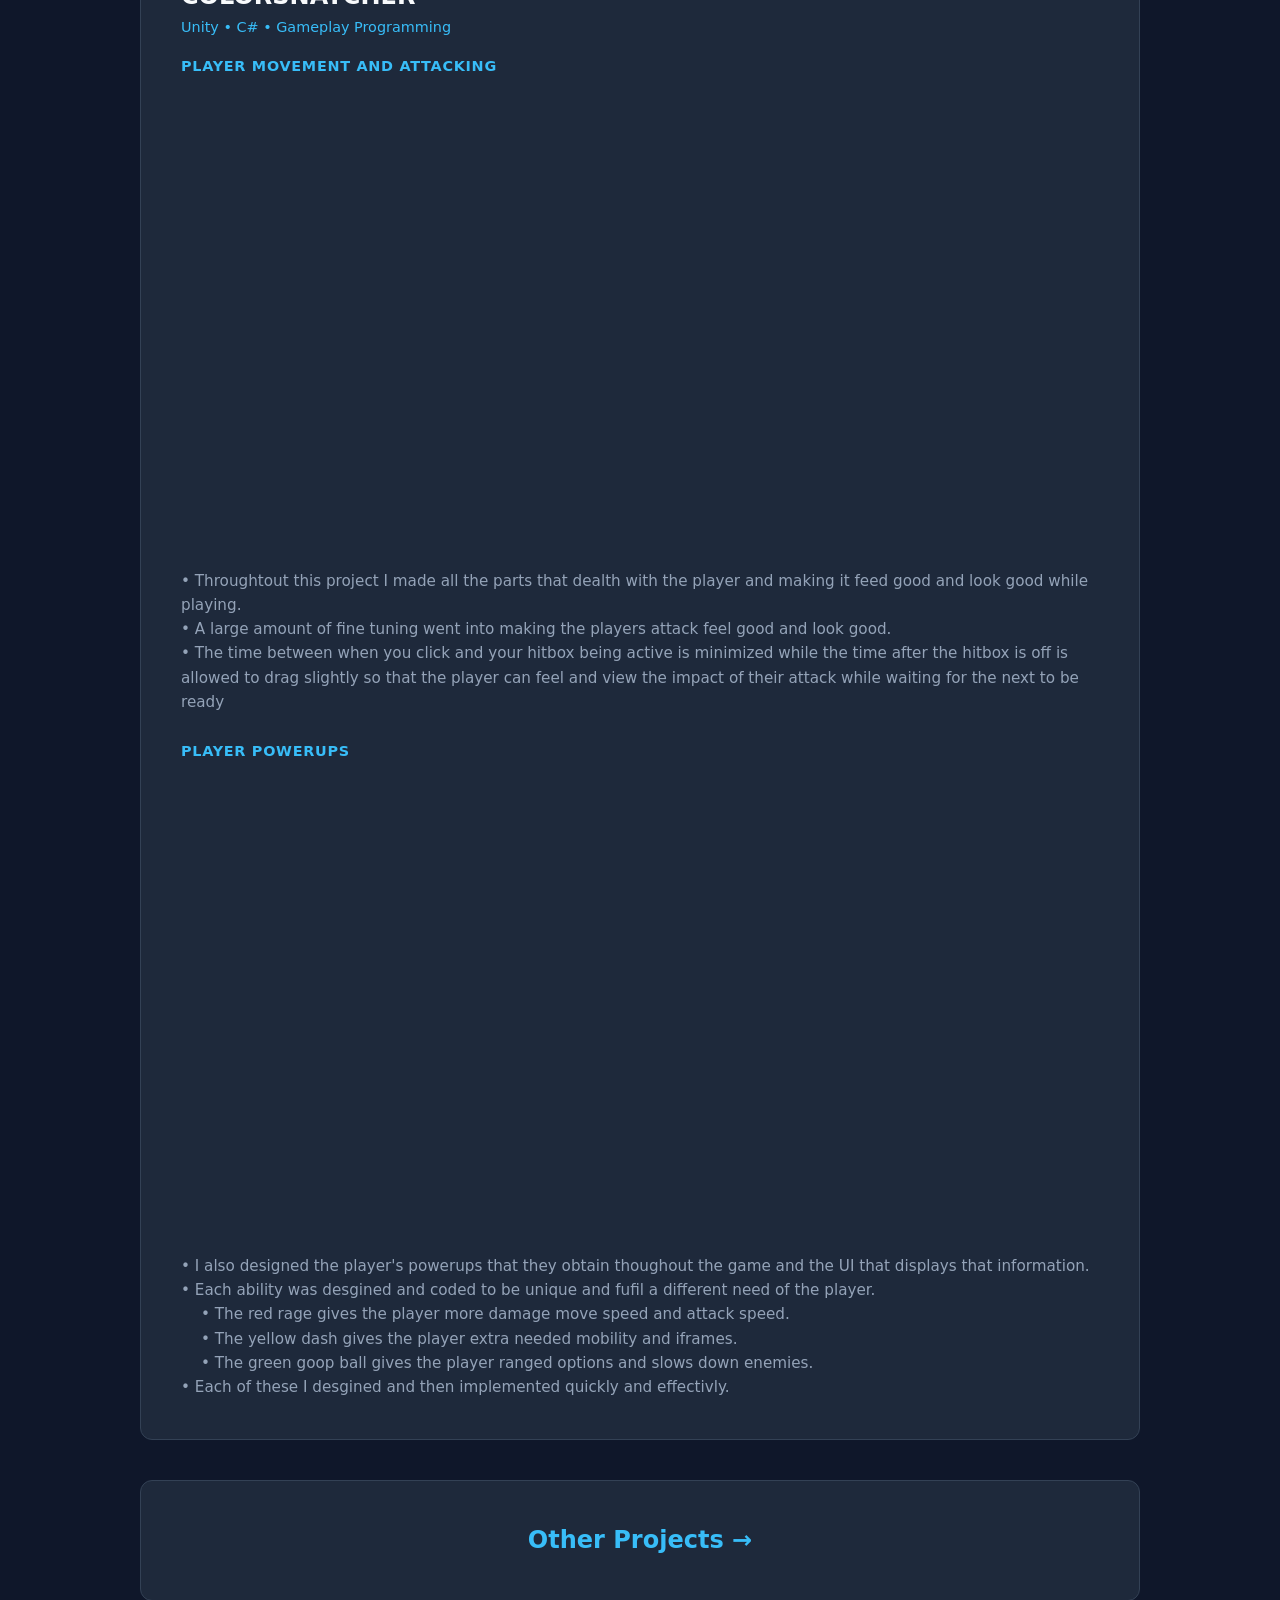
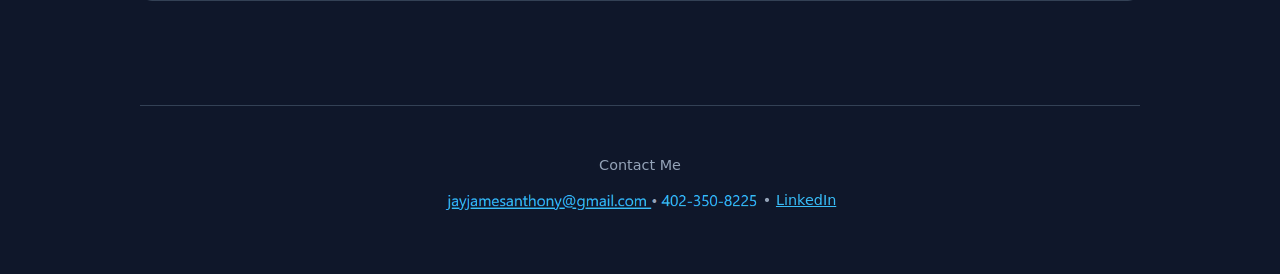
==== commit 8cdc84dd: "stuff" ====
--- a/index.html
+++ b/index.html
@@ -17,7 +17,6 @@
         <a href="#projects" class="btn btn-primary"> Projects </a>
         <a href="#contact" class="btn btn-primary"> Contact </a>
         <a href="https://github.com/Fluffbird119" target="_blank" rel="noopener" class="btn btn-primary"> Github </a>
-        <a href="https://www.linkedin.com/in/jay-anthony-5756a0441/?isSelfProfile=true" target="_blank" rel="noopener" class="btn btn-primary"> LinkedIn </a>
       </div>
       <img src="images/PortfolioPicture.png" class="hero-profile-img" style="float: right; zoom: 120%; justify-content: center;" />
       <br/>
@@ -191,6 +190,8 @@
     <p> Contact Me </p>
     <p style="margin-top: 0.5rem;">
       <img src="images/ContactInfo.png" style="zoom: 65%; justify-content: center; margin: 5px;" />
+      <span class="move-up"> &bull; </span>
+      <a href="https://www.linkedin.com/in/jay-anthony-5756a0441/?isSelfProfile=true" class="move-up" style="color: var(--accent)" target="_blank" rel="noopener" > LinkedIn </a>
     </p>
   </footer>
 </body>
--- a/css/master.css
+++ b/css/master.css
@@ -230,6 +230,12 @@
       font-size: 0.9rem;
     }
 
+    .move-up {
+      position: relative;
+      top: -1em;
+      left: -0.5em
+    }
+
     @media (max-width: 640px) {
       .hero h1 { font-size: 2rem; }
       .case-study { padding: 1.5rem; }
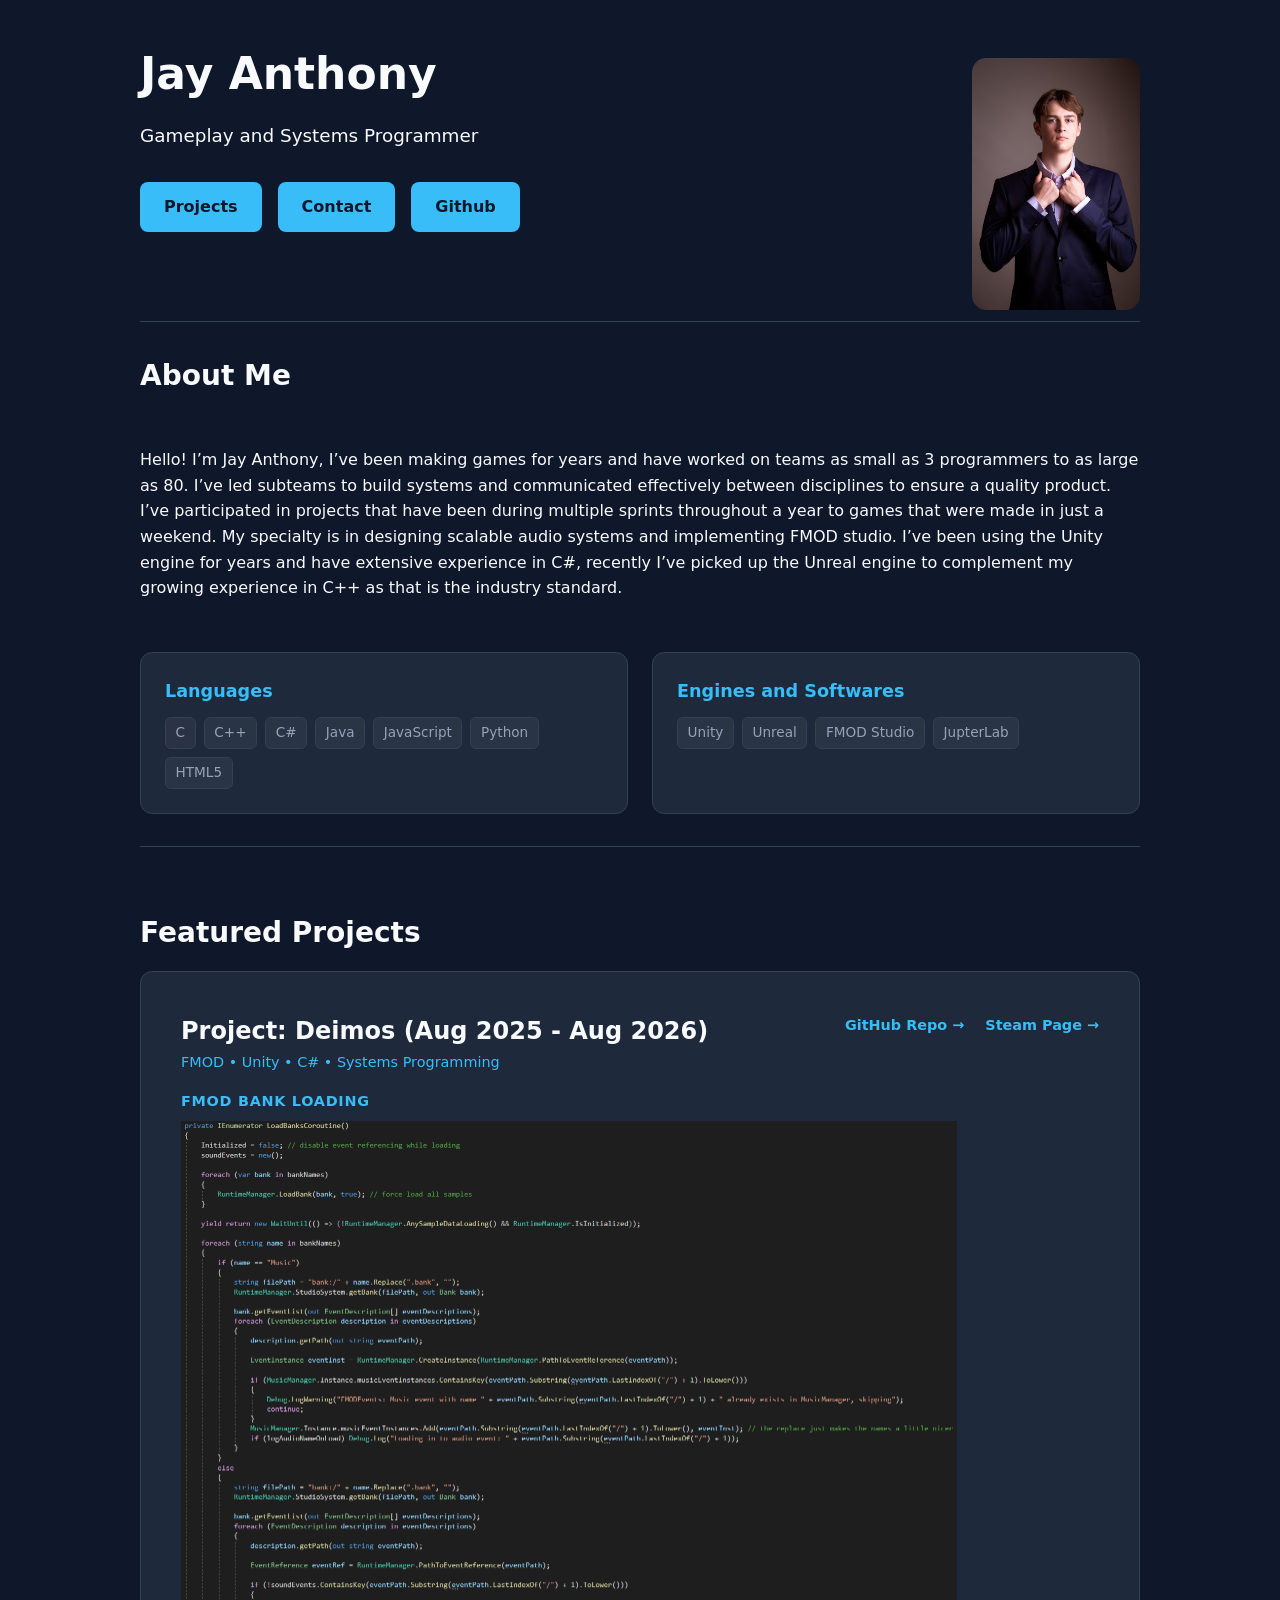
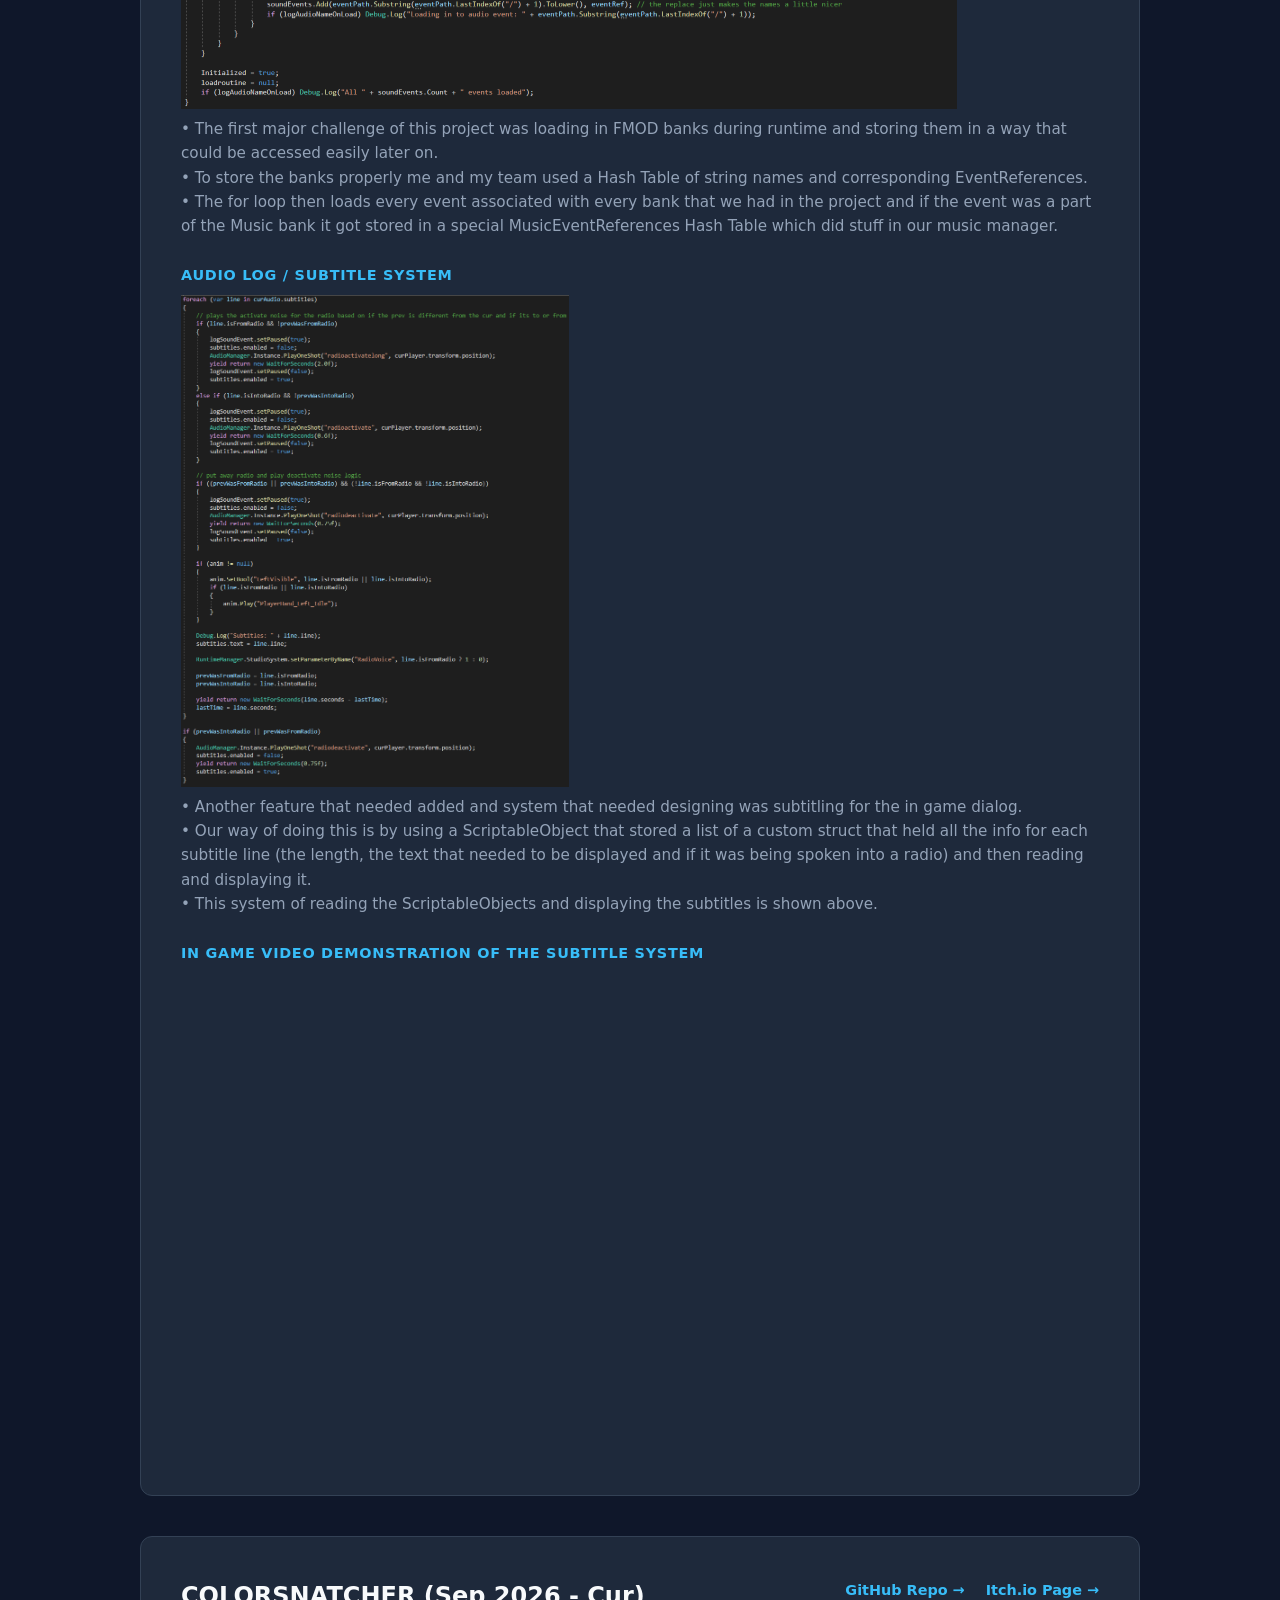
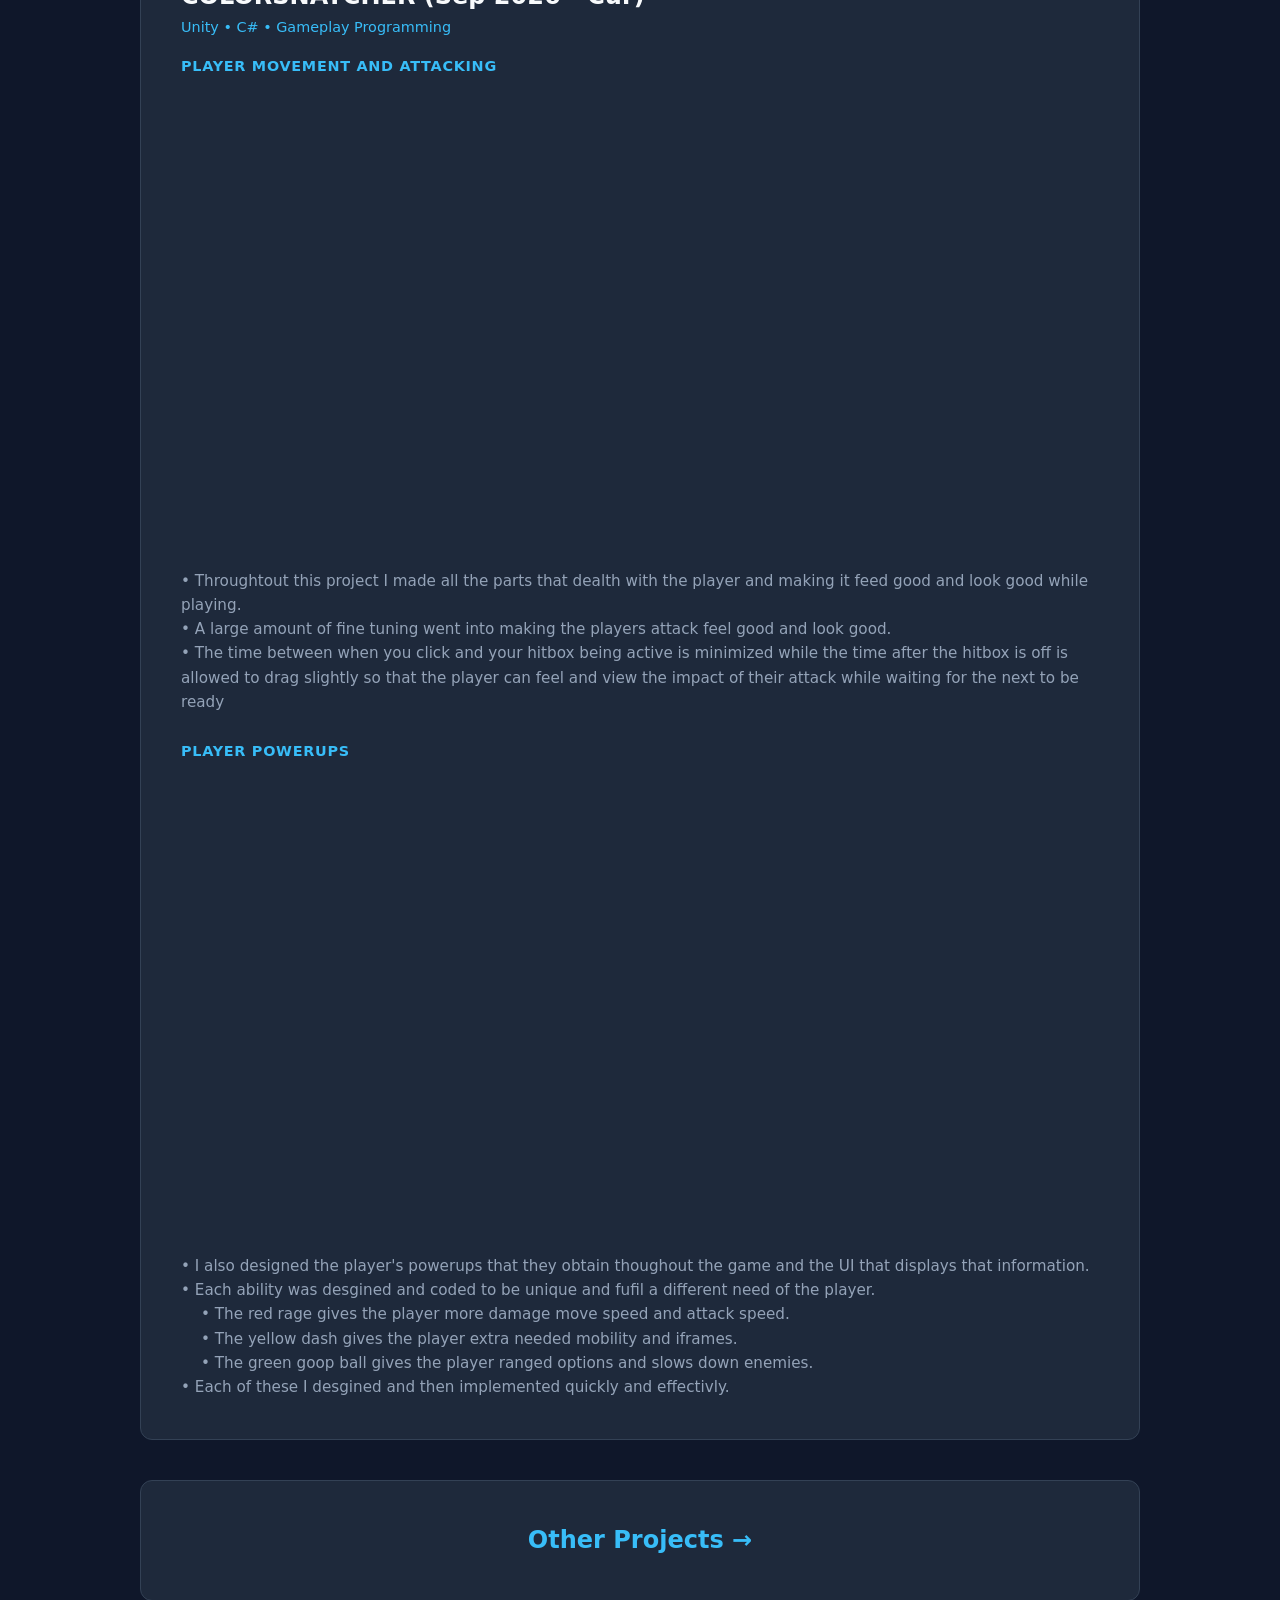
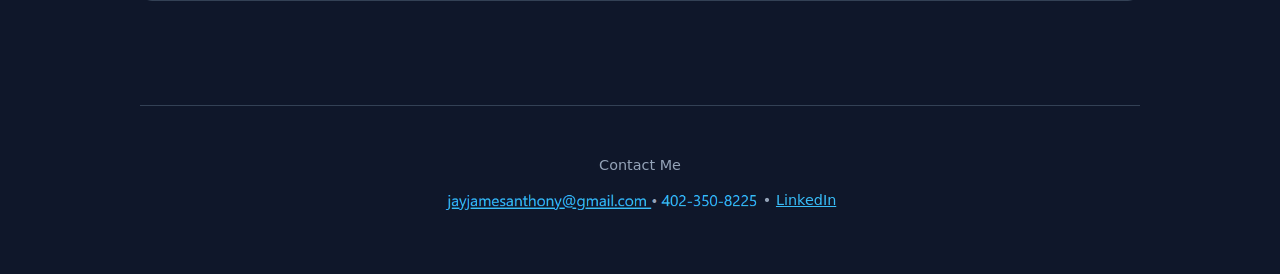
==== commit b06d58ac: "added project dates" ====
--- a/index.html
+++ b/index.html
@@ -62,7 +62,7 @@
       <article class="case-study">
         <div class="case-header">
           <div>
-            <h3 class="case-title"> Project: Deimos </h3>
+            <h3 class="case-title"> Project: Deimos (Aug 2025 - Aug 2026) </h3>
             <p style="color: var(--accent); font-size: 0.9rem;"> FMOD &bull; Unity &bull; C# &bull; Systems Programming </p>
           </div>
           <div class="case-links">
@@ -118,7 +118,7 @@
       <article class="case-study">
         <div class="case-header">
           <div>
-            <h3 class="case-title"> COLORSNATCHER </h3>
+            <h3 class="case-title"> COLORSNATCHER (Sep 2026 - Cur) </h3>
             <p style="color: var(--accent); font-size: 0.9rem;"> Unity &bull; C# &bull; Gameplay Programming </p>
           </div>
           <div class="case-links">
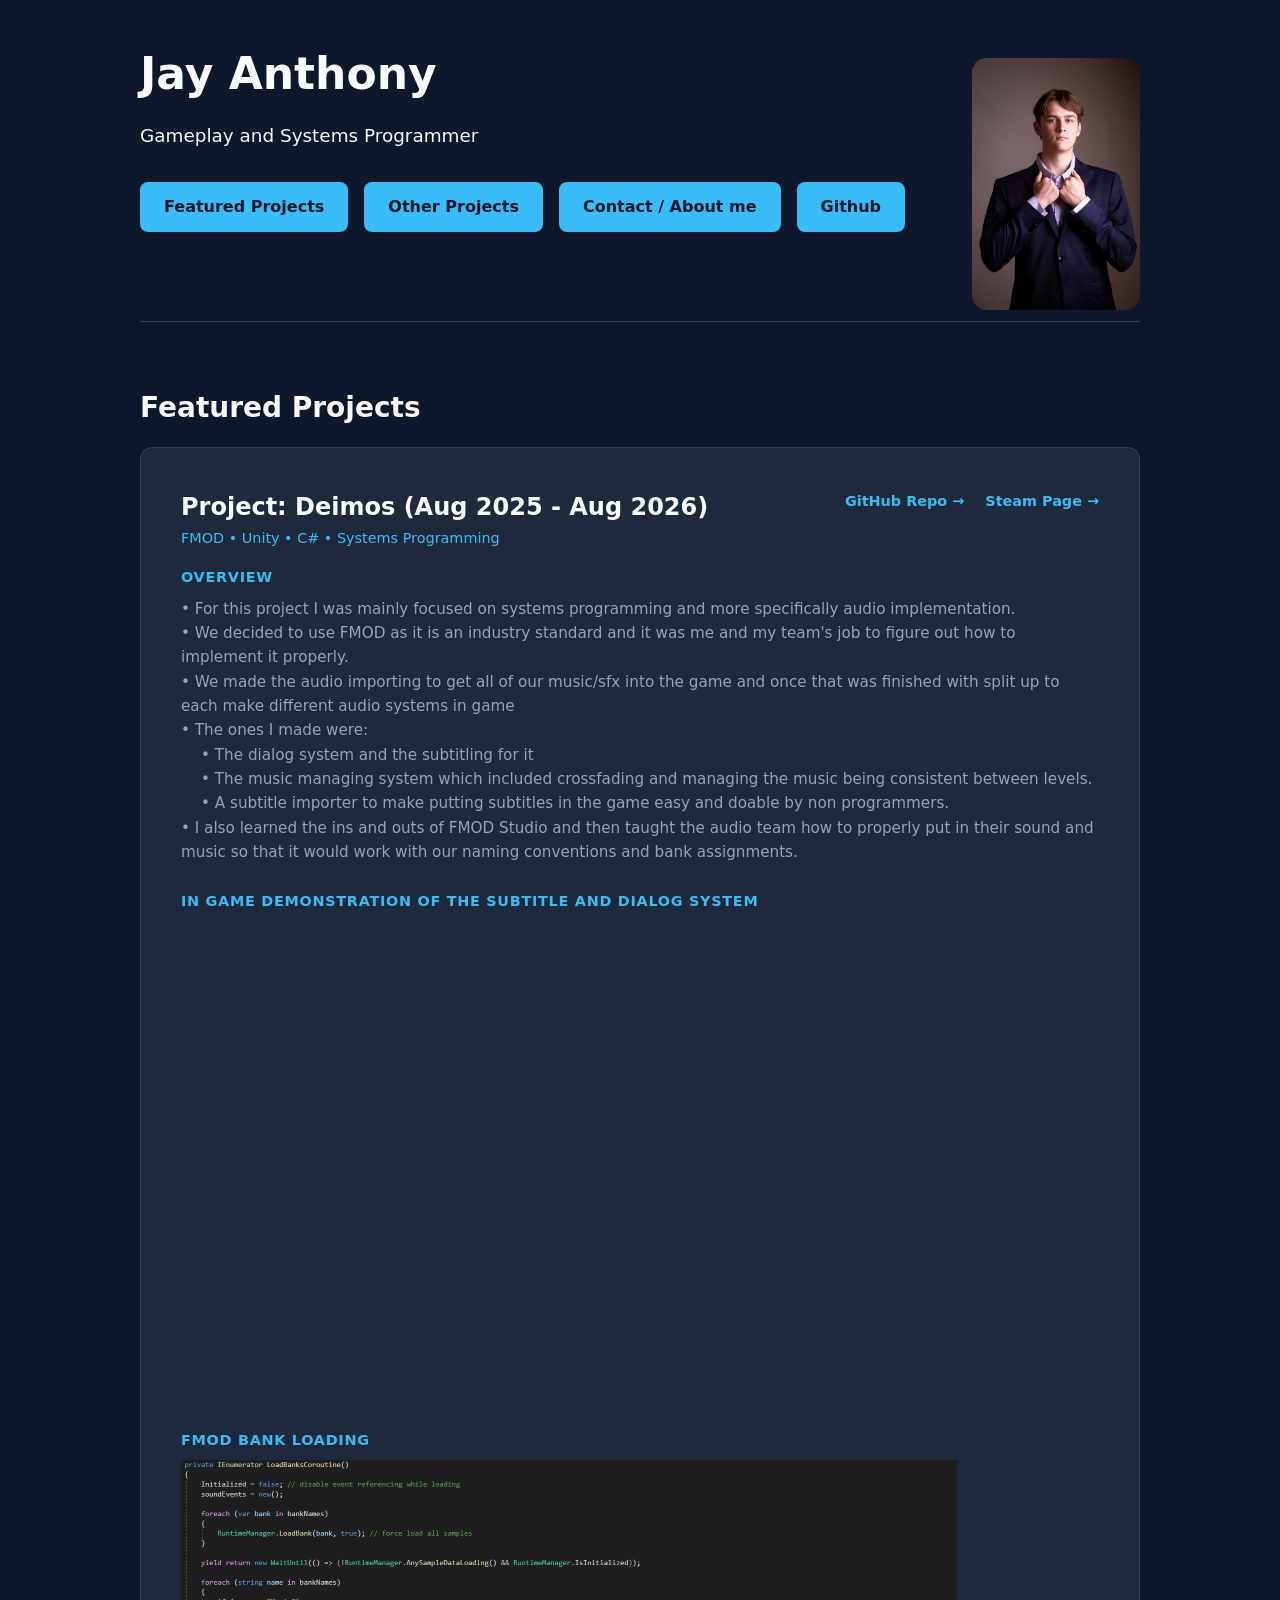
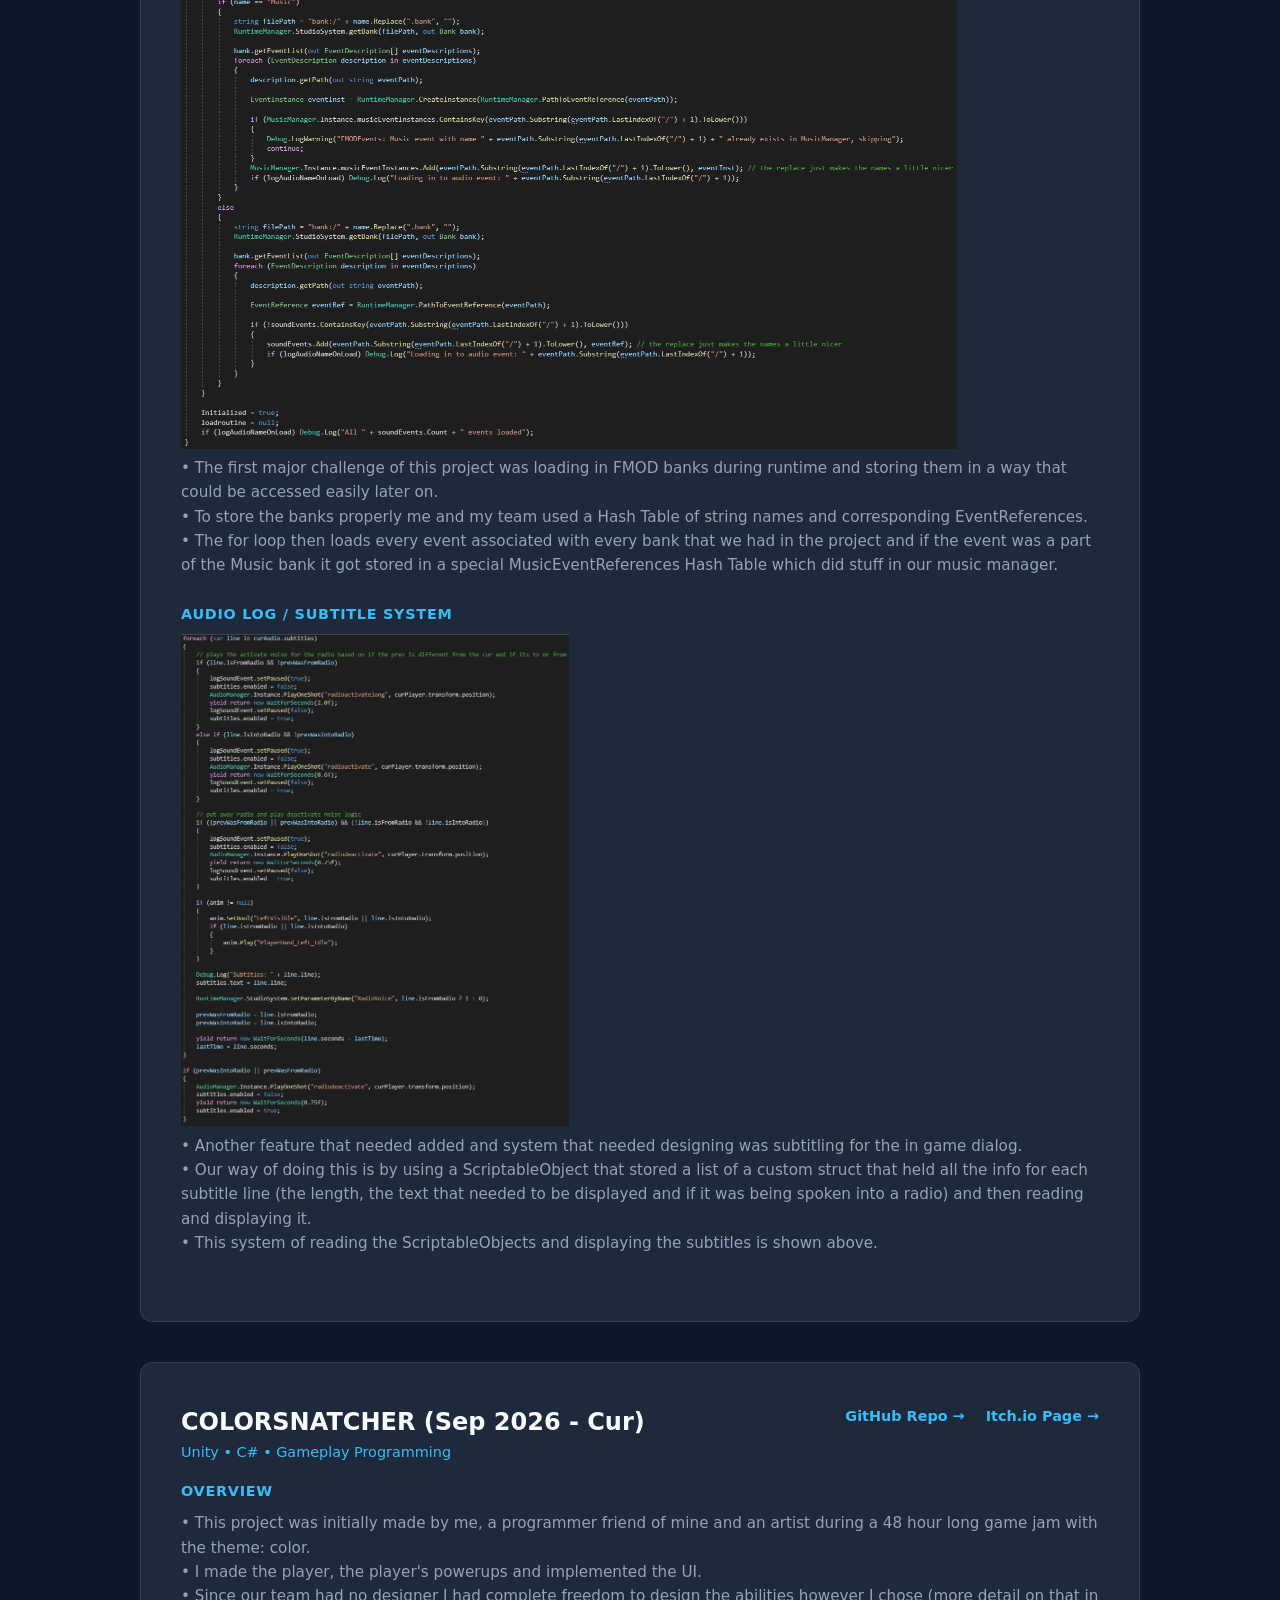
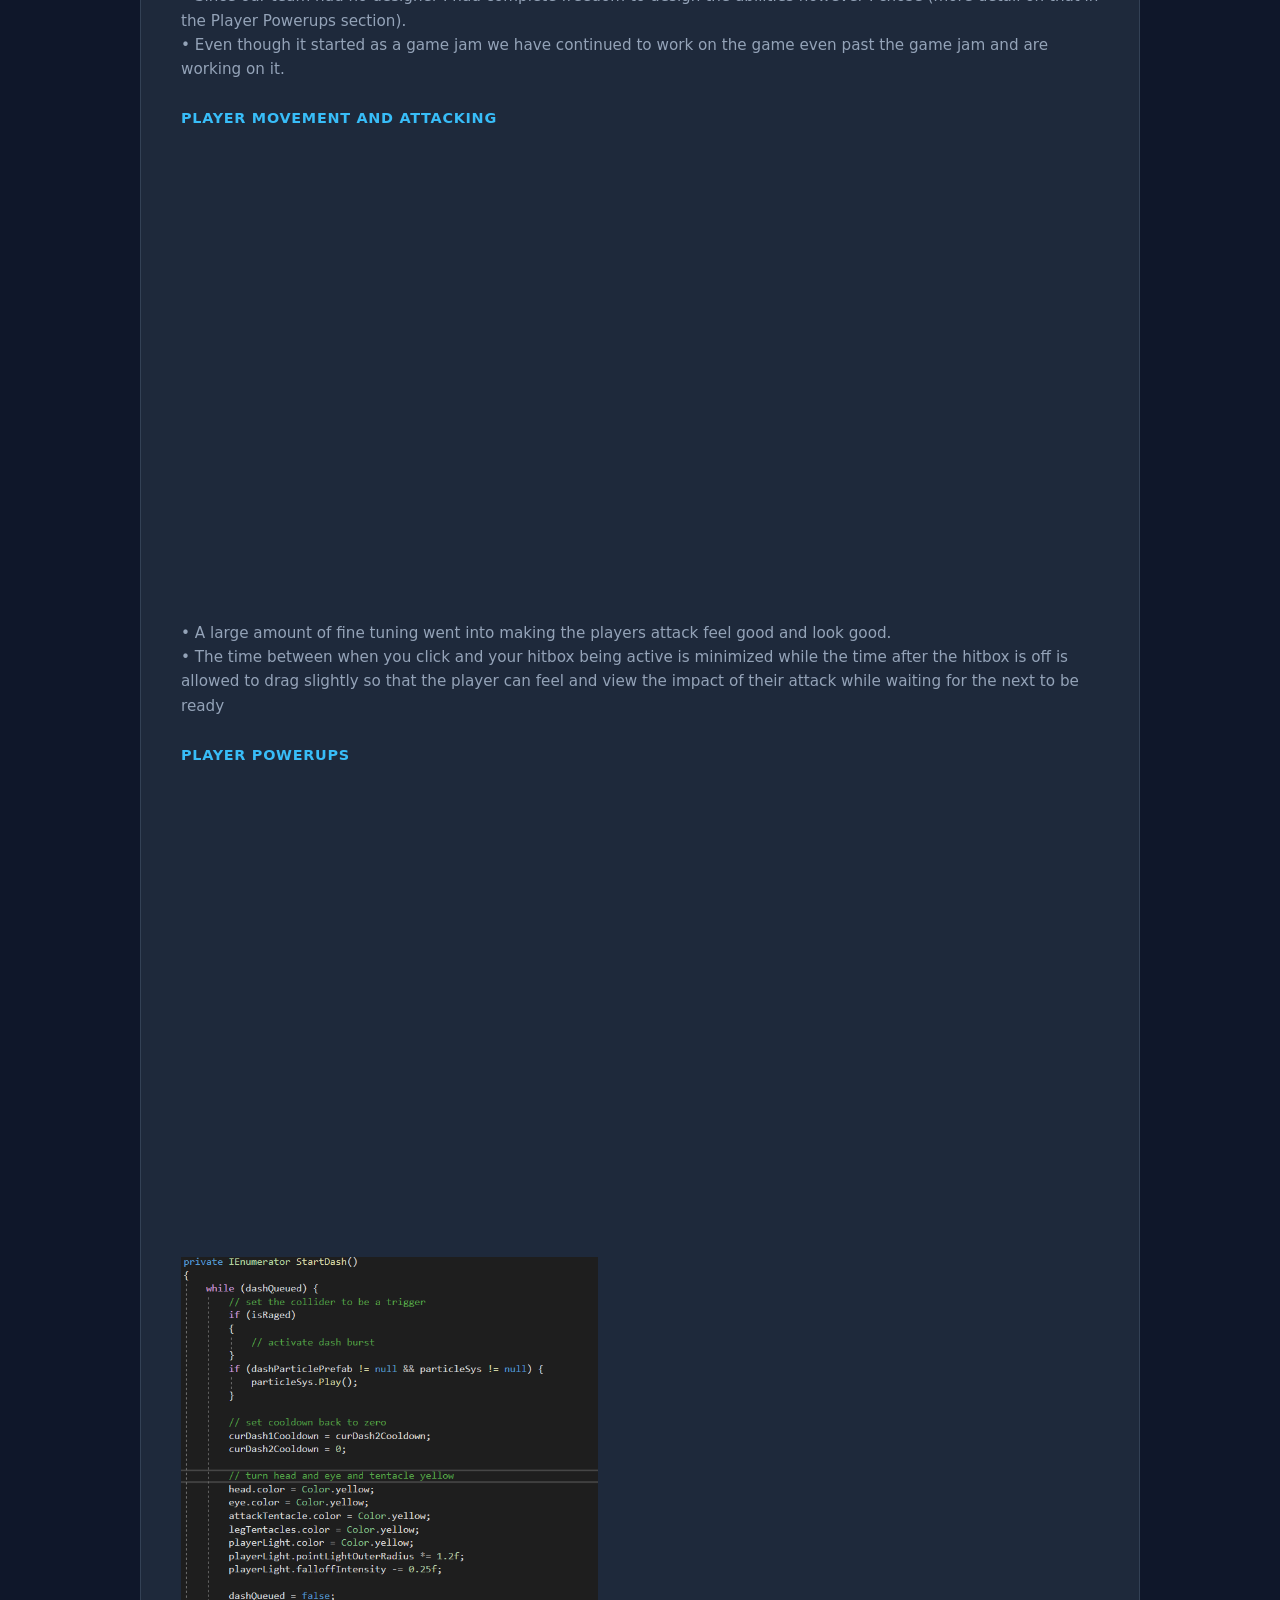
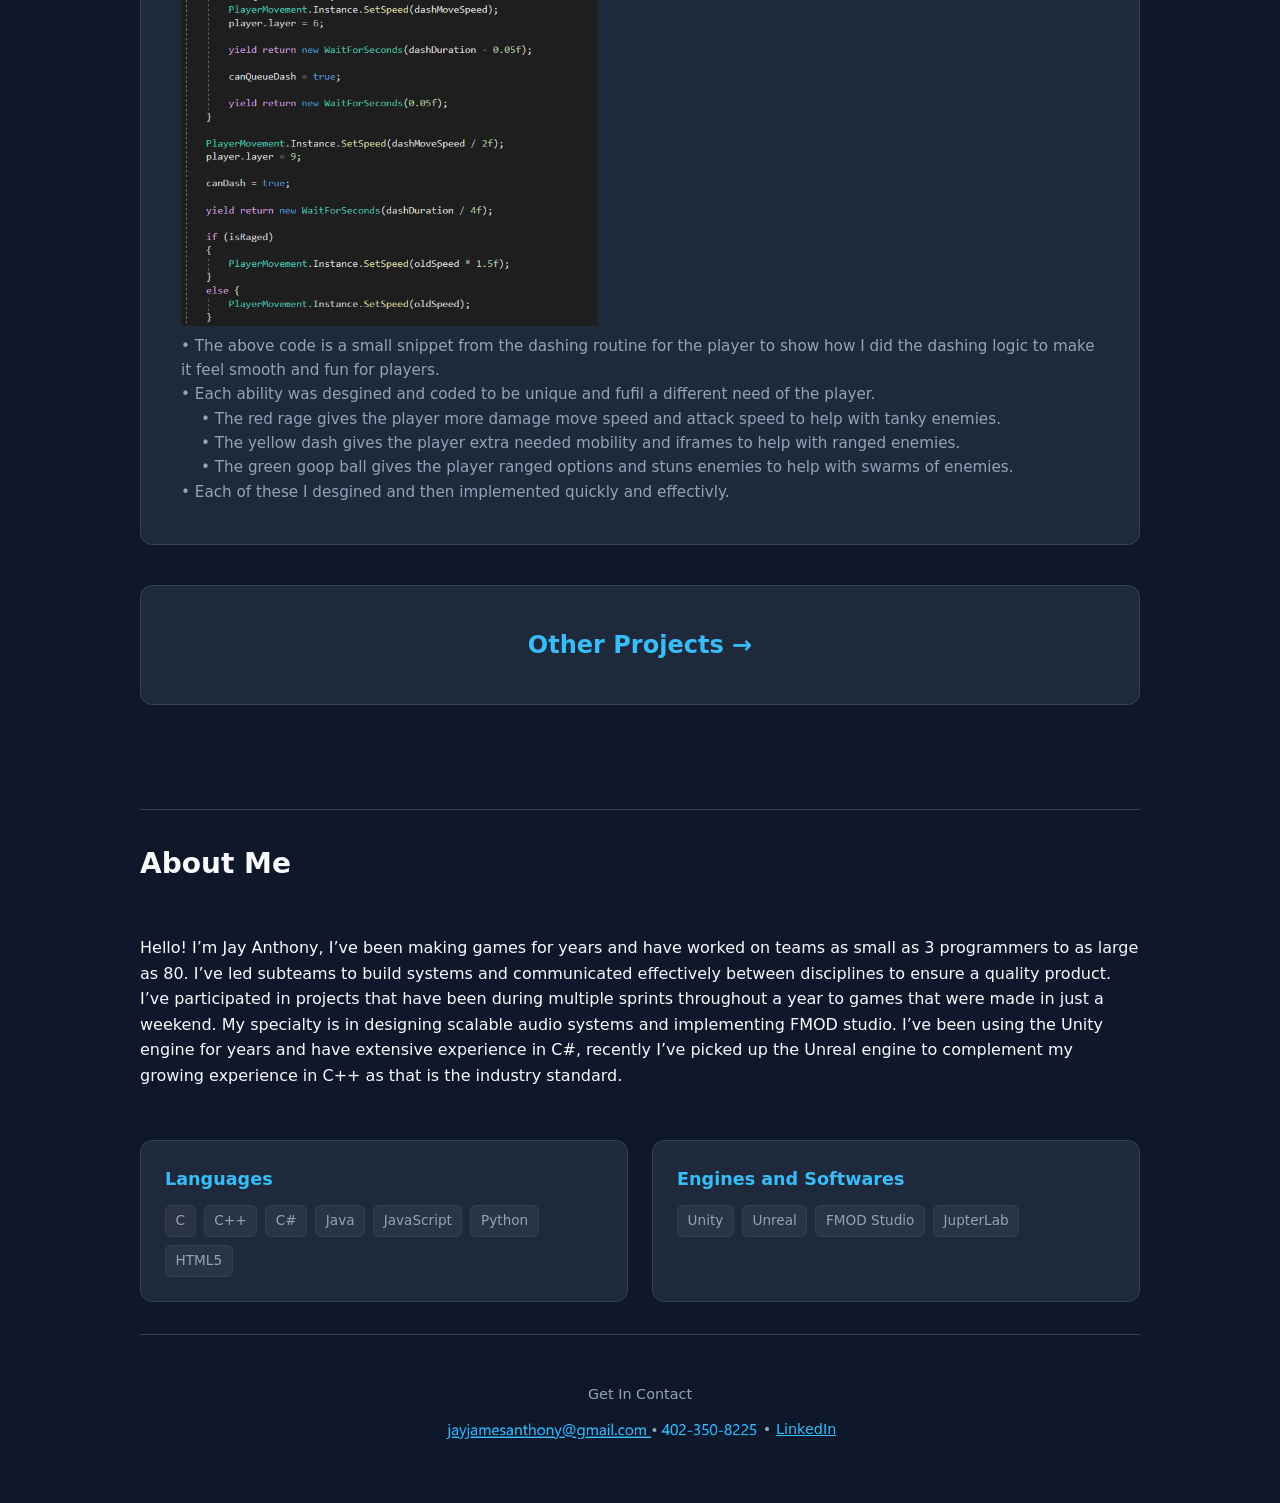
==== commit 40dc6da2: "Updated website in line with feedback" ====
--- a/index.html
+++ b/index.html
@@ -14,12 +14,171 @@
         Gameplay and Systems Programmer
       </p>
       <div class="cta-group">
-        <a href="#projects" class="btn btn-primary"> Projects </a>
-        <a href="#contact" class="btn btn-primary"> Contact </a>
+        <a href="#projects" class="btn btn-primary"> Featured Projects </a>
+        <a href="pages/otherprojects.html" target="_blank" rel="noopener" class="btn btn-primary"> Other Projects </a>
+        <a href="#skills" class="btn btn-primary"> Contact / About me </a>
         <a href="https://github.com/Fluffbird119" target="_blank" rel="noopener" class="btn btn-primary"> Github </a>
       </div>
       <img src="images/PortfolioPicture.png" class="hero-profile-img" style="float: right; zoom: 120%; justify-content: center;" />
       <br/>
+    </section>
+
+    <section id="projects" class="projects-section">
+      <h2 class="section-title"> Featured Projects </h2>
+
+      <!-- Project 1 -->
+      <article class="case-study">
+        <div class="case-header">
+          <div>
+            <h3 class="case-title"> Project: Deimos (Aug 2025 - Aug 2026) </h3>
+            <p style="color: var(--accent); font-size: 0.9rem;"> FMOD &bull; Unity &bull; C# &bull; Systems Programming </p>
+          </div>
+          <div class="case-links">
+            <a href="https://github.com/PurdueSIGGD/SIGGD-GAME-2025" target="_blank" rel="noopener"> GitHub Repo &rarr; </a>
+            <a href="https://store.steampowered.com/app/5031770/Project_Deimos/" target="_blank" rel="noopener"> Steam Page &rarr; </a>
+          </div>
+        </div>
+        <div clase="case-grid">
+          <div class="case-block">
+            <h4> Overview </h4>
+            <p>
+              &bull; For this project I was mainly focused on systems programming and more specifically audio implementation. <br/>
+              &bull; We decided to use FMOD as it is an industry standard and it was me and my team's job to figure out how to implement it properly. <br/>
+              &bull; We made the audio importing to get all of our music/sfx into the game and once that was finished with split up to each make different audio systems in game <br/>
+              &bull; The ones I made were: <br/>
+              &emsp; &bull; The dialog system and the subtitling for it <br/>
+              &emsp; &bull; The music managing system which included crossfading and managing the music being consistent between levels. <br/>
+              &emsp; &bull; A subtitle importer to make putting subtitles in the game easy and doable by non programmers. <br/>
+              &bull; I also learned the ins and outs of FMOD Studio and then taught the audio team how to properly put in their sound and music so that it would work with our naming conventions and bank assignments. <br/>
+            </p>
+            <br/>
+          </div>
+          <div class="case-block">
+            <h4>
+              In Game Demonstration Of The Subtitle And Dialog System
+            </h4>
+            <div class="demo-links">
+              <iframe 
+                width="850" 
+                height="475" 
+                src="https://www.youtube.com/embed/-qCoNFhaLjA" 
+                title="YouTube video player" 
+                frameborder="0" 
+                allow="accelerometer; autoplay; clipboard-write; encrypted-media; gyroscope; picture-in-picture; web-share" 
+                referrerpolicy="strict-origin-when-cross-origin" 
+                allowfullscreen>
+              </iframe> 
+            </div>
+          </div>
+          <br/>
+          <div class="case-block">
+            <h4>
+              FMOD Bank Loading
+            </h4>
+            <img src="images/LoadBanksRoutine.png" style="zoom: 50%; justify-content: center;" />
+            <p>
+              &bull; The first major challenge of this project was loading in FMOD banks during runtime and storing them in a way that could be accessed easily later on. <br/>
+              &bull; To store the banks properly me and my team used a Hash Table of string names and corresponding EventReferences. <br/>
+              &bull; The for loop then loads every event associated with every bank that we had in the project and if the event was a part of the Music bank it got stored in a special MusicEventReferences Hash Table which did stuff in our music manager. <br/>
+            </p>
+          <br/>
+          <div class="case-block">
+            <h4>
+              Audio Log / Subtitle System
+            </h4>
+            <img src="images/SubtitleShowing.png" style="zoom: 45%; justify-content: center;" />
+            <p>
+              &bull; Another feature that needed added and system that needed designing was subtitling for the in game dialog. <br/>
+              &bull; Our way of doing this is by using a ScriptableObject that stored a list of a custom struct that held all the info for each subtitle line (the length, the text that needed to be displayed and if it was being spoken into a radio) and then reading and displaying it. <br/>
+              &bull; This system of reading the ScriptableObjects and displaying the subtitles is shown above.
+            </p>
+          </div>
+          <br/>
+        </div>
+      </article>
+
+      <!-- Project 2 -->
+      <article class="case-study">
+        <div class="case-header">
+          <div>
+            <h3 class="case-title"> COLORSNATCHER (Sep 2026 - Cur) </h3>
+            <p style="color: var(--accent); font-size: 0.9rem;"> Unity &bull; C# &bull; Gameplay Programming </p>
+          </div>
+          <div class="case-links">
+            <a href="https://github.com/Fluffbird119/COLORSNATCHER-Repo" target="_blank" rel="noopener"> GitHub Repo &rarr; </a>
+            <a href="https://chrome12345.itch.io/colorsnatcher" target="_blank" rel="noopener"> Itch.io Page &rarr; </a>
+          </div>
+        </div>
+        <div clase="case-grid">
+          <div class="case-block">
+            <h4>
+              Overview
+            </h4>
+            <p>
+              &bull; This project was initially made by me, a programmer friend of mine and an artist during a 48 hour long game jam with the theme: color. <br/>
+              &bull; I made the player, the player's powerups and implemented the UI. <br/>
+              &bull; Since our team had no designer I had complete freedom to design the abilities however I chose (more detail on that in the Player Powerups section). <br/>
+              &bull; Even though it started as a game jam we have continued to work on the game even past the game jam and are working on it. <br/>
+            </p>
+            <br/>
+          </div>
+
+          <div class="case-block">
+            <h4>
+              Player Movement and Attacking
+            </h4>
+            <div class="demo-links">
+               <iframe 
+                width="850" 
+                height="475" 
+                src="https://www.youtube.com/embed/1y-qk4a3h_c" 
+                title="YouTube video player" 
+                frameborder="0" 
+                allow="accelerometer; autoplay; clipboard-write; encrypted-media; gyroscope; picture-in-picture; web-share" 
+                referrerpolicy="strict-origin-when-cross-origin" 
+                allowfullscreen>
+              </iframe>  
+            </div>
+            <p>
+              &bull; A large amount of fine tuning went into making the players attack feel good and look good. <br/>
+              &bull; The time between when you click and your hitbox being active is minimized while the time after the hitbox is off is allowed to drag slightly so that the player can feel and view the impact of their attack while waiting for the next to be ready
+            </p>
+          </div>
+          <br/>
+          <div class="case-block">
+            <h4>
+              Player Powerups
+            </h4>
+            <div class="demo-links">
+              <iframe 
+                width="850" 
+                height="475" 
+                src="https://www.youtube.com/embed/lsEmHDuApcc" 
+                title="YouTube video player" 
+                frameborder="0" 
+                allow="accelerometer; autoplay; clipboard-write; encrypted-media; gyroscope; picture-in-picture; web-share" 
+                referrerpolicy="strict-origin-when-cross-origin" 
+                allowfullscreen>
+              </iframe>  
+            </div>
+            <img src="images/COLORSNATCHERDashSnippet.png" style="zoom: 65%; justify-content: center;" />
+            <p>
+              &bull; The above code is a small snippet from the dashing routine for the player to show how I did the dashing logic to make it feel smooth and fun for players. <br/>
+              &bull; Each ability was desgined and coded to be unique and fufil a different need of the player. <br/>
+              &emsp; &bull; The red rage gives the player more damage move speed and attack speed to help with tanky enemies. <br/>
+              &emsp; &bull; The yellow dash gives the player extra needed mobility and iframes to help with ranged enemies. <br/>
+              &emsp; &bull; The green goop ball gives the player ranged options and stuns enemies to help with swarms of enemies. <br/>
+              &bull; Each of these I desgined and then implemented quickly and effectivly.
+            </p>
+          </div>
+        </div>
+      </article>
+
+      <article class="case-study">
+        <div class="other-projects-link">
+          <a href="pages/otherprojects.html" style="color: var(--accent)"  target="_blank" rel="noopener" > Other Projects &rarr; </a>
+        </div>
+      </article>
     </section>
 
     <section id="skills" class="skills-section">
@@ -54,140 +213,10 @@
         </div>
       </div>
     </section>
-
-    <section id="projects" class="projects-section">
-      <h2 class="section-title"> Featured Projects </h2>
-
-      <!-- Project 1 -->
-      <article class="case-study">
-        <div class="case-header">
-          <div>
-            <h3 class="case-title"> Project: Deimos (Aug 2025 - Aug 2026) </h3>
-            <p style="color: var(--accent); font-size: 0.9rem;"> FMOD &bull; Unity &bull; C# &bull; Systems Programming </p>
-          </div>
-          <div class="case-links">
-            <a href="https://github.com/PurdueSIGGD/SIGGD-GAME-2025" target="_blank" rel="noopener"> GitHub Repo &rarr; </a>
-            <a href="https://store.steampowered.com/app/5031770/Project_Deimos/" target="_blank" rel="noopener"> Steam Page &rarr; </a>
-          </div>
-        </div>
-        <div clase="case-grid">
-          <div class="case-block">
-            <h4>
-              FMOD Bank Loading
-            </h4>
-            <img src="images/LoadBanksRoutine.png" style="zoom: 50%; justify-content: center;" />
-            <p>
-              &bull; The first major challenge of this project was loading in FMOD banks during runtime and storing them in a way that could be accessed easily later on. <br/>
-              &bull; To store the banks properly me and my team used a Hash Table of string names and corresponding EventReferences. <br/>
-              &bull; The for loop then loads every event associated with every bank that we had in the project and if the event was a part of the Music bank it got stored in a special MusicEventReferences Hash Table which did stuff in our music manager. <br/>
-            </p>
-          <br/>
-          <div class="case-block">
-            <h4>
-              Audio Log / Subtitle System
-            </h4>
-            <img src="images/SubtitleShowing.png" style="zoom: 45%; justify-content: center;" />
-            <p>
-              &bull; Another feature that needed added and system that needed designing was subtitling for the in game dialog. <br/>
-              &bull; Our way of doing this is by using a ScriptableObject that stored a list of a custom struct that held all the info for each subtitle line (the length, the text that needed to be displayed and if it was being spoken into a radio) and then reading and displaying it. <br/>
-              &bull; This system of reading the ScriptableObjects and displaying the subtitles is shown above.
-            </p>
-          </div>
-          <br/>
-          <div class="case-block">
-            <h4>
-              In Game Video Demonstration Of The Subtitle System
-            </h4>
-            <div class="demo-links">
-              <iframe 
-                width="850" 
-                height="475" 
-                src="https://www.youtube.com/embed/-qCoNFhaLjA" 
-                title="YouTube video player" 
-                frameborder="0" 
-                allow="accelerometer; autoplay; clipboard-write; encrypted-media; gyroscope; picture-in-picture; web-share" 
-                referrerpolicy="strict-origin-when-cross-origin" 
-                allowfullscreen>
-              </iframe> 
-            </div>
-          </div>
-        </div>
-      </article>
-
-      <!-- Project 2 -->
-      <article class="case-study">
-        <div class="case-header">
-          <div>
-            <h3 class="case-title"> COLORSNATCHER (Sep 2026 - Cur) </h3>
-            <p style="color: var(--accent); font-size: 0.9rem;"> Unity &bull; C# &bull; Gameplay Programming </p>
-          </div>
-          <div class="case-links">
-            <a href="https://github.com/Fluffbird119/COLORSNATCHER-Repo" target="_blank" rel="noopener"> GitHub Repo &rarr; </a>
-            <a href="https://chrome12345.itch.io/colorsnatcher" target="_blank" rel="noopener"> Itch.io Page &rarr; </a>
-          </div>
-        </div>
-        <div clase="case-grid">
-          <div class="case-block">
-            <h4>
-              Player Movement and Attacking
-            </h4>
-            <div class="demo-links">
-               <iframe 
-                width="850" 
-                height="475" 
-                src="https://www.youtube.com/embed/1y-qk4a3h_c" 
-                title="YouTube video player" 
-                frameborder="0" 
-                allow="accelerometer; autoplay; clipboard-write; encrypted-media; gyroscope; picture-in-picture; web-share" 
-                referrerpolicy="strict-origin-when-cross-origin" 
-                allowfullscreen>
-              </iframe>  
-            </div>
-            <p>
-              &bull; Throughtout this project I made all the parts that dealth with the player and making it feed good and look good while playing. <br/>
-              &bull; A large amount of fine tuning went into making the players attack feel good and look good. <br/>
-              &bull; The time between when you click and your hitbox being active is minimized while the time after the hitbox is off is allowed to drag slightly so that the player can feel and view the impact of their attack while waiting for the next to be ready
-            </p>
-          </div>
-          <br/>
-          <div class="case-block">
-            <h4>
-              Player Powerups
-            </h4>
-            <div class="demo-links">
-              <iframe 
-                width="850" 
-                height="475" 
-                src="https://www.youtube.com/embed/lsEmHDuApcc" 
-                title="YouTube video player" 
-                frameborder="0" 
-                allow="accelerometer; autoplay; clipboard-write; encrypted-media; gyroscope; picture-in-picture; web-share" 
-                referrerpolicy="strict-origin-when-cross-origin" 
-                allowfullscreen>
-              </iframe>  
-            </div>
-            <p>
-              &bull; I also designed the player's powerups that they obtain thoughout the game and the UI that displays that information. <br/>
-              &bull; Each ability was desgined and coded to be unique and fufil a different need of the player. <br/>
-              &emsp; &bull; The red rage gives the player more damage move speed and attack speed. <br/>
-              &emsp; &bull; The yellow dash gives the player extra needed mobility and iframes. <br/>
-              &emsp; &bull; The green goop ball gives the player ranged options and slows down enemies. <br/>
-              &bull; Each of these I desgined and then implemented quickly and effectivly.
-            </p>
-          </div>
-        </div>
-      </article>
-
-      <article class="case-study">
-        <div class="other-projects-link">
-          <a href="pages/otherprojects.html" style="color: var(--accent)"  target="_blank" rel="noopener" > Other Projects &rarr; </a>
-        </div>
-      </article>
-    </section>
   </main>
 
   <footer id="contact">
-    <p> Contact Me </p>
+    <p> Get In Contact </p>
     <p style="margin-top: 0.5rem;">
       <img src="images/ContactInfo.png" style="zoom: 65%; justify-content: center; margin: 5px;" />
       <span class="move-up"> &bull; </span>
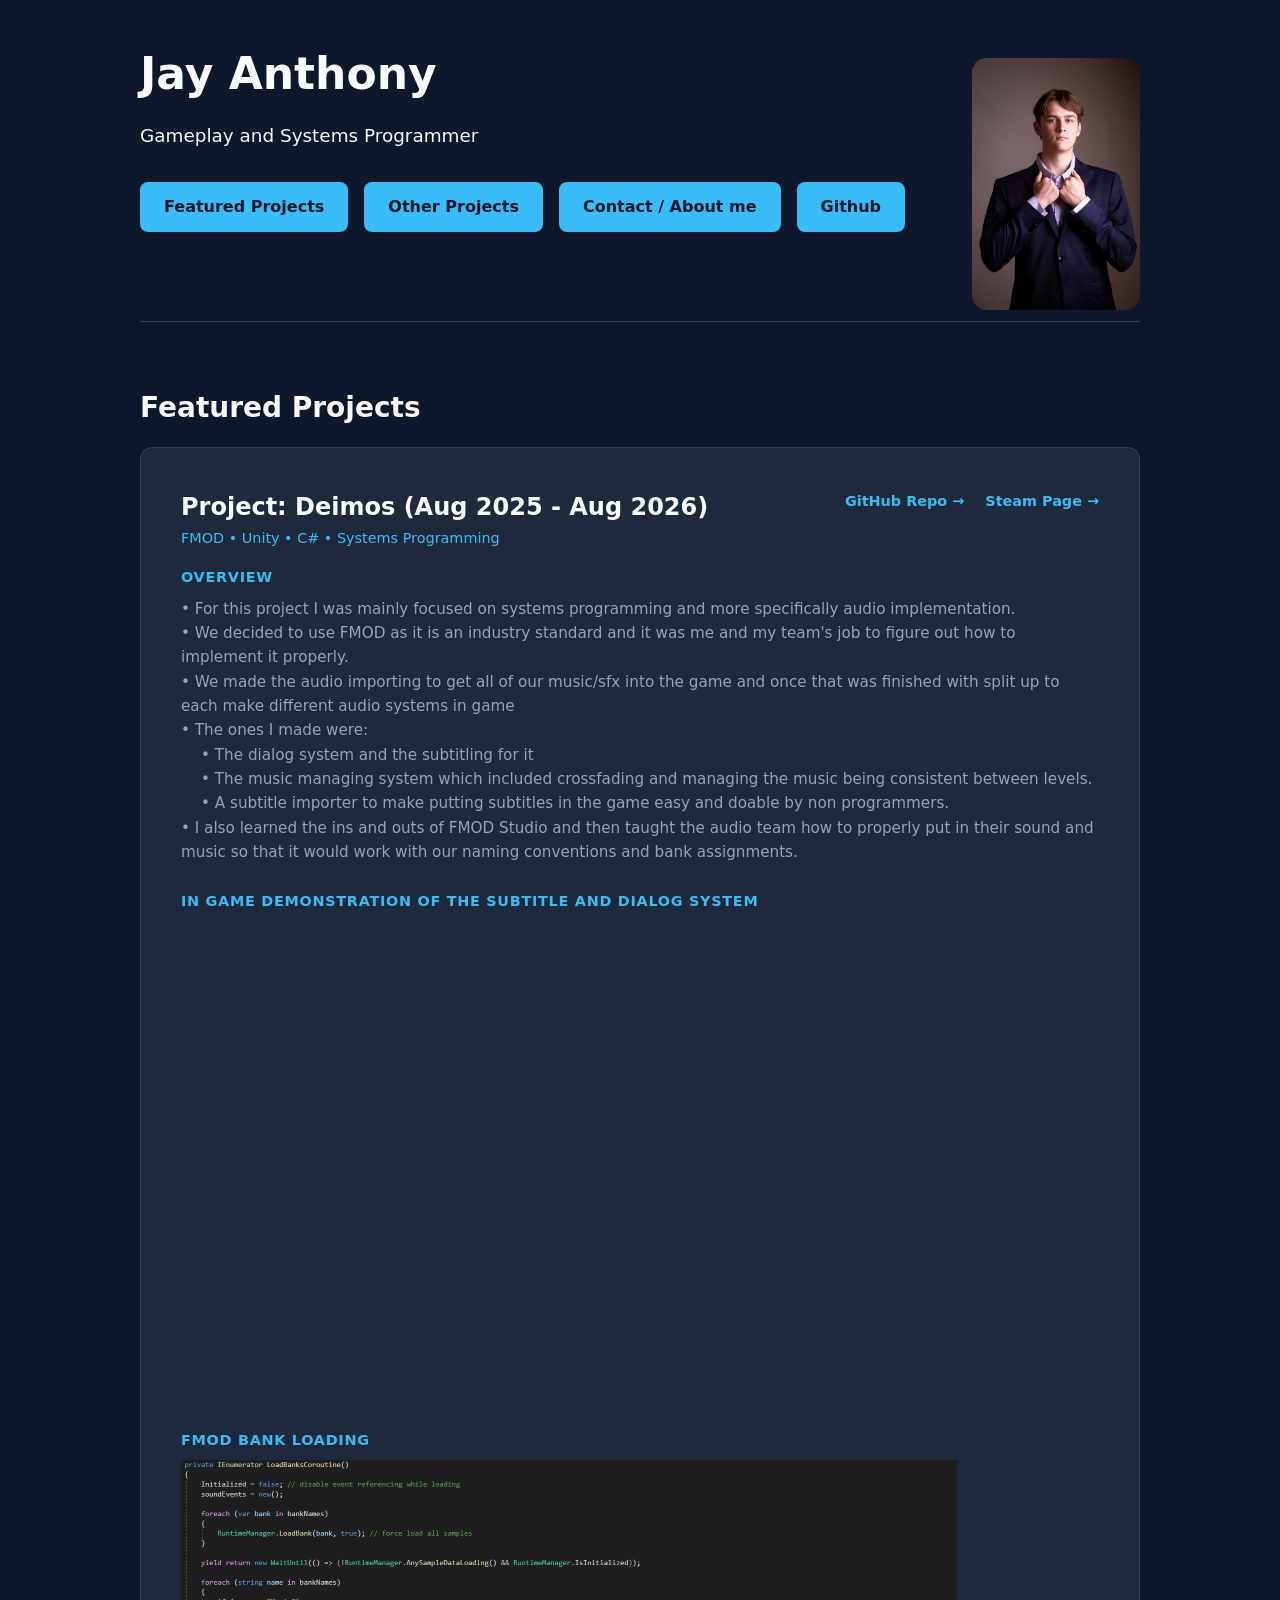
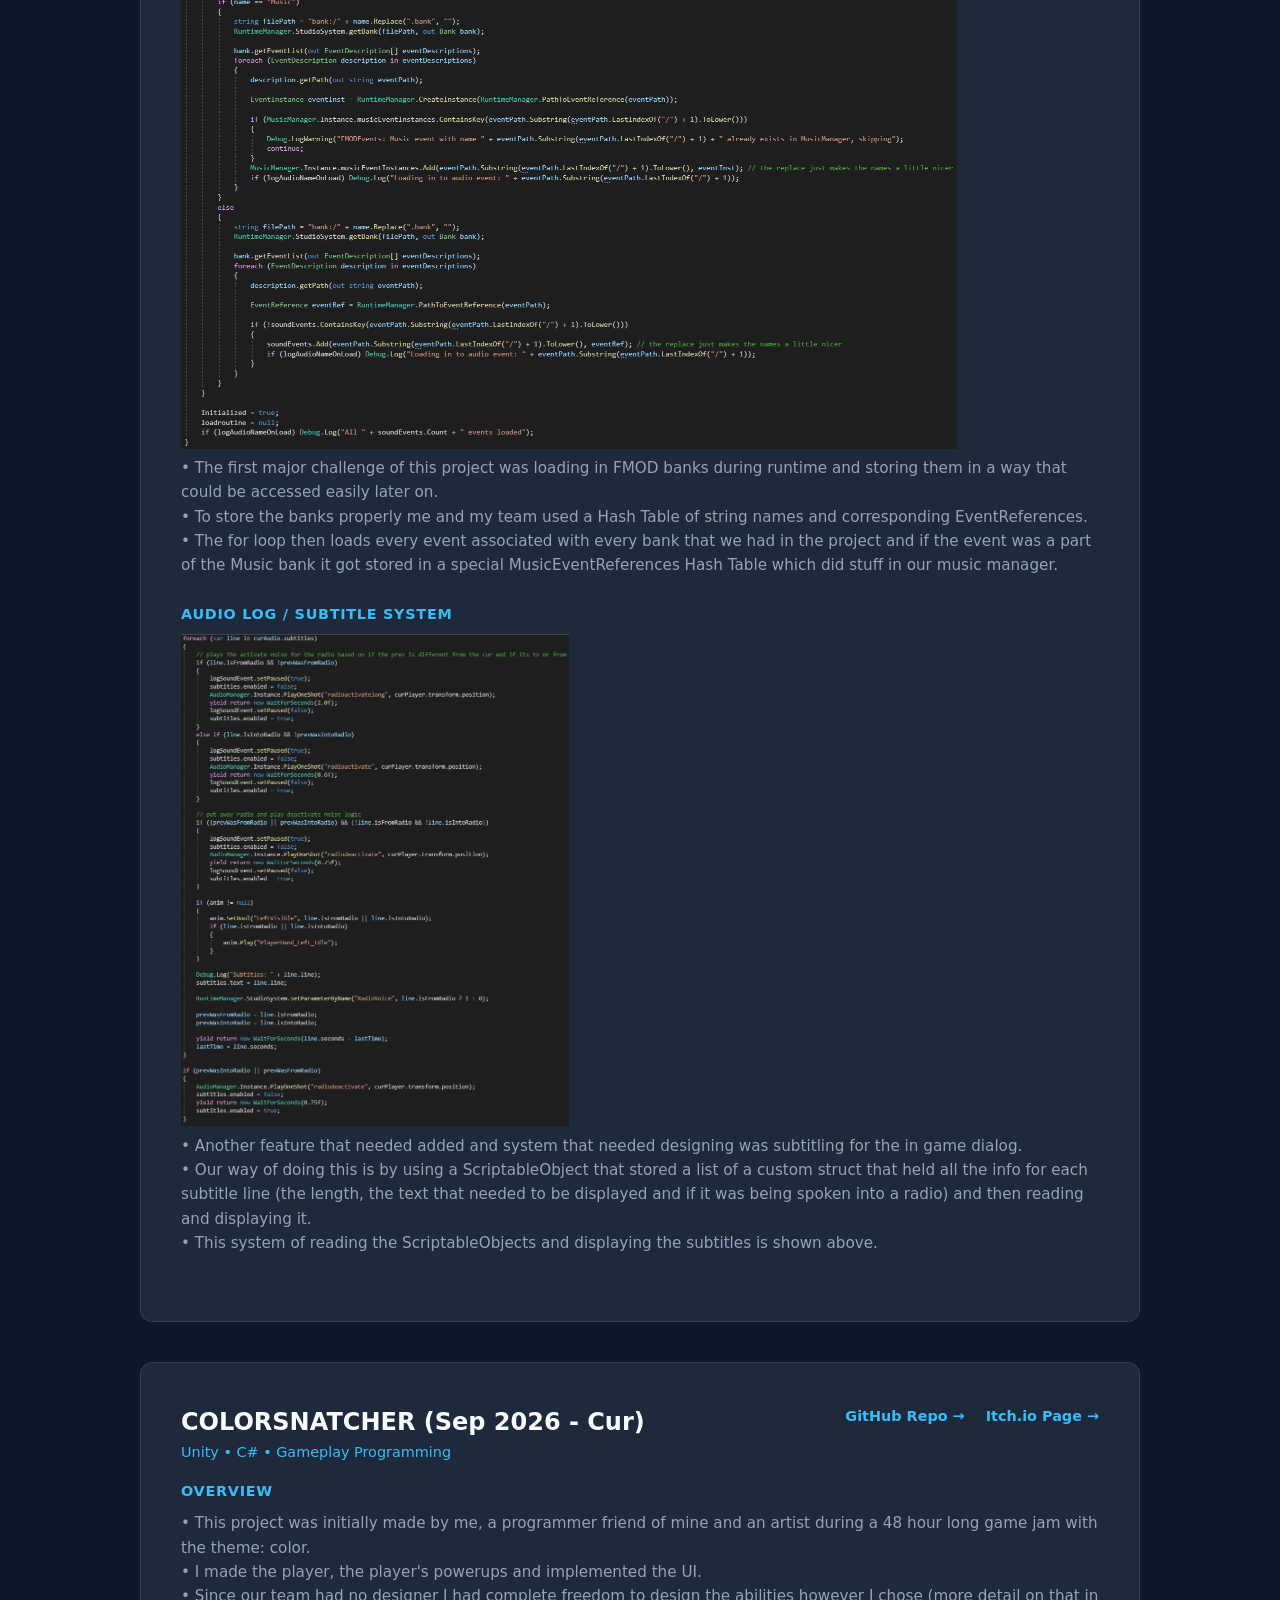
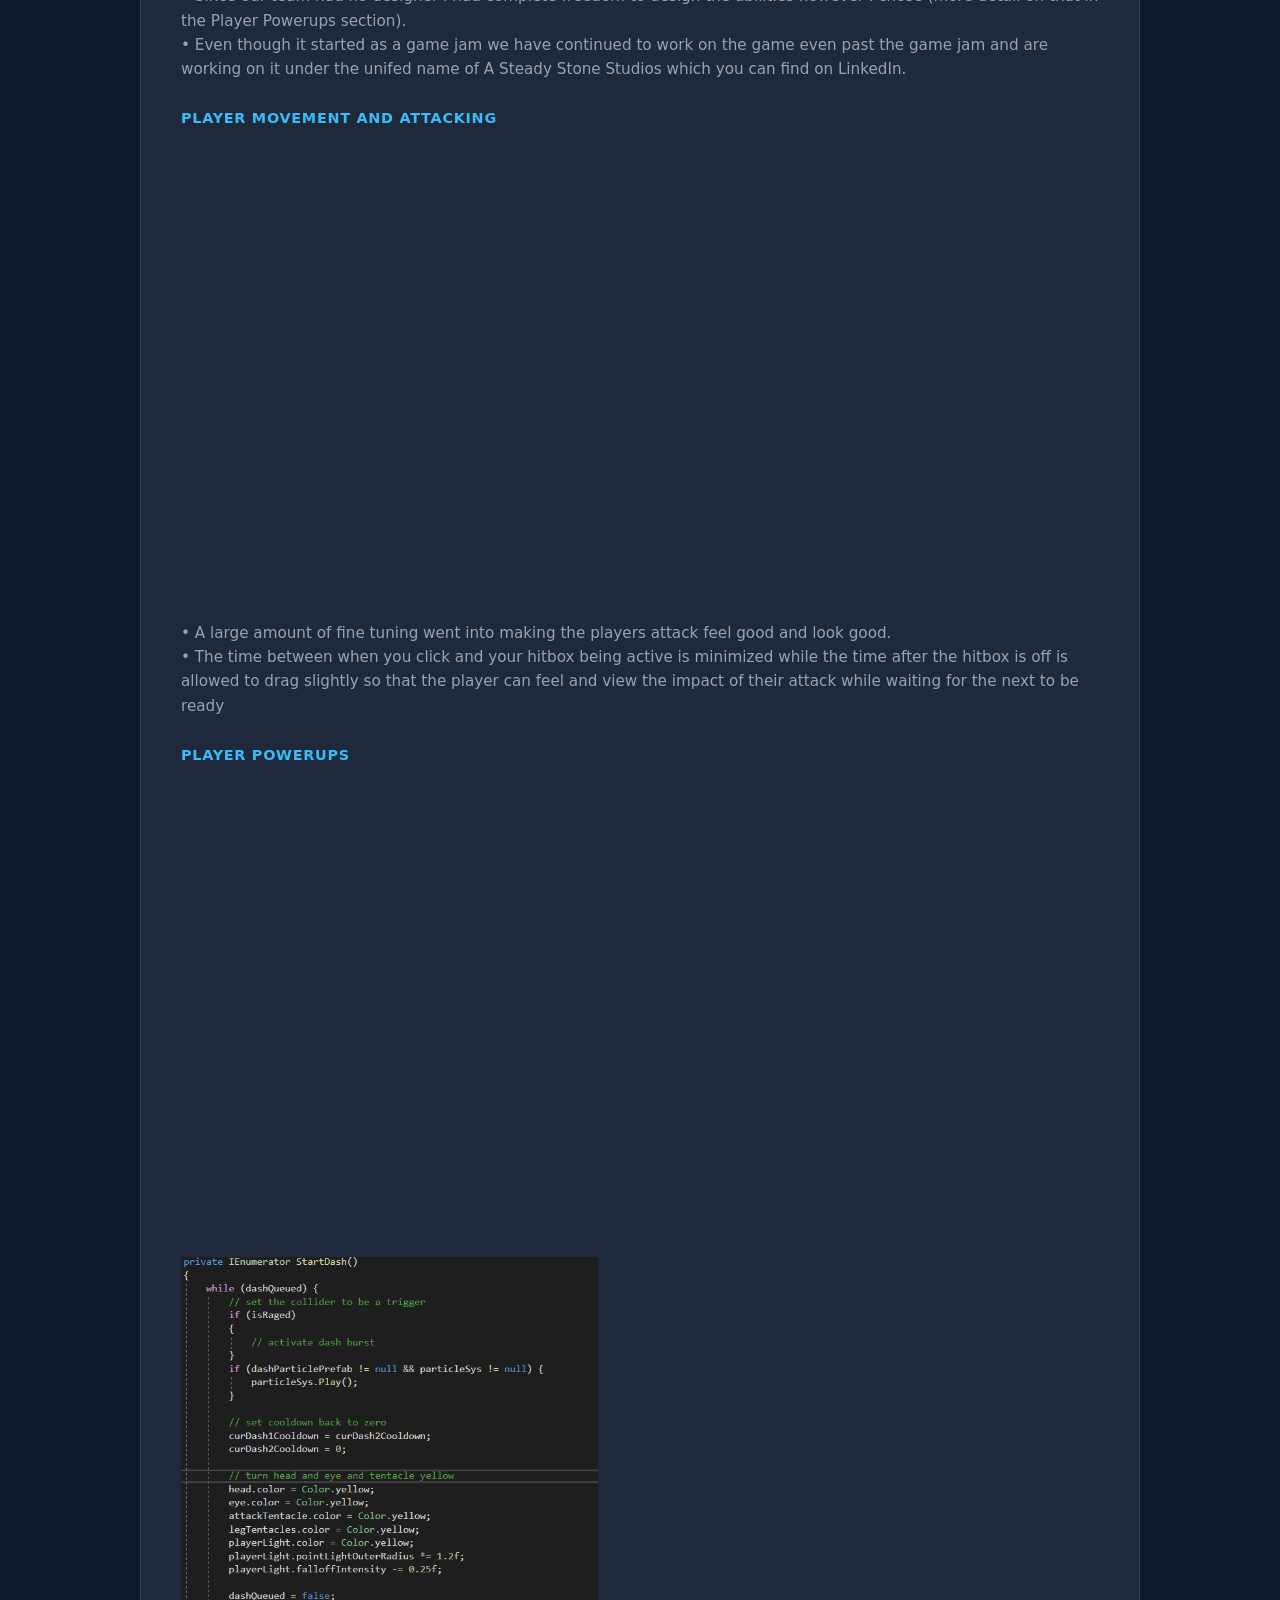
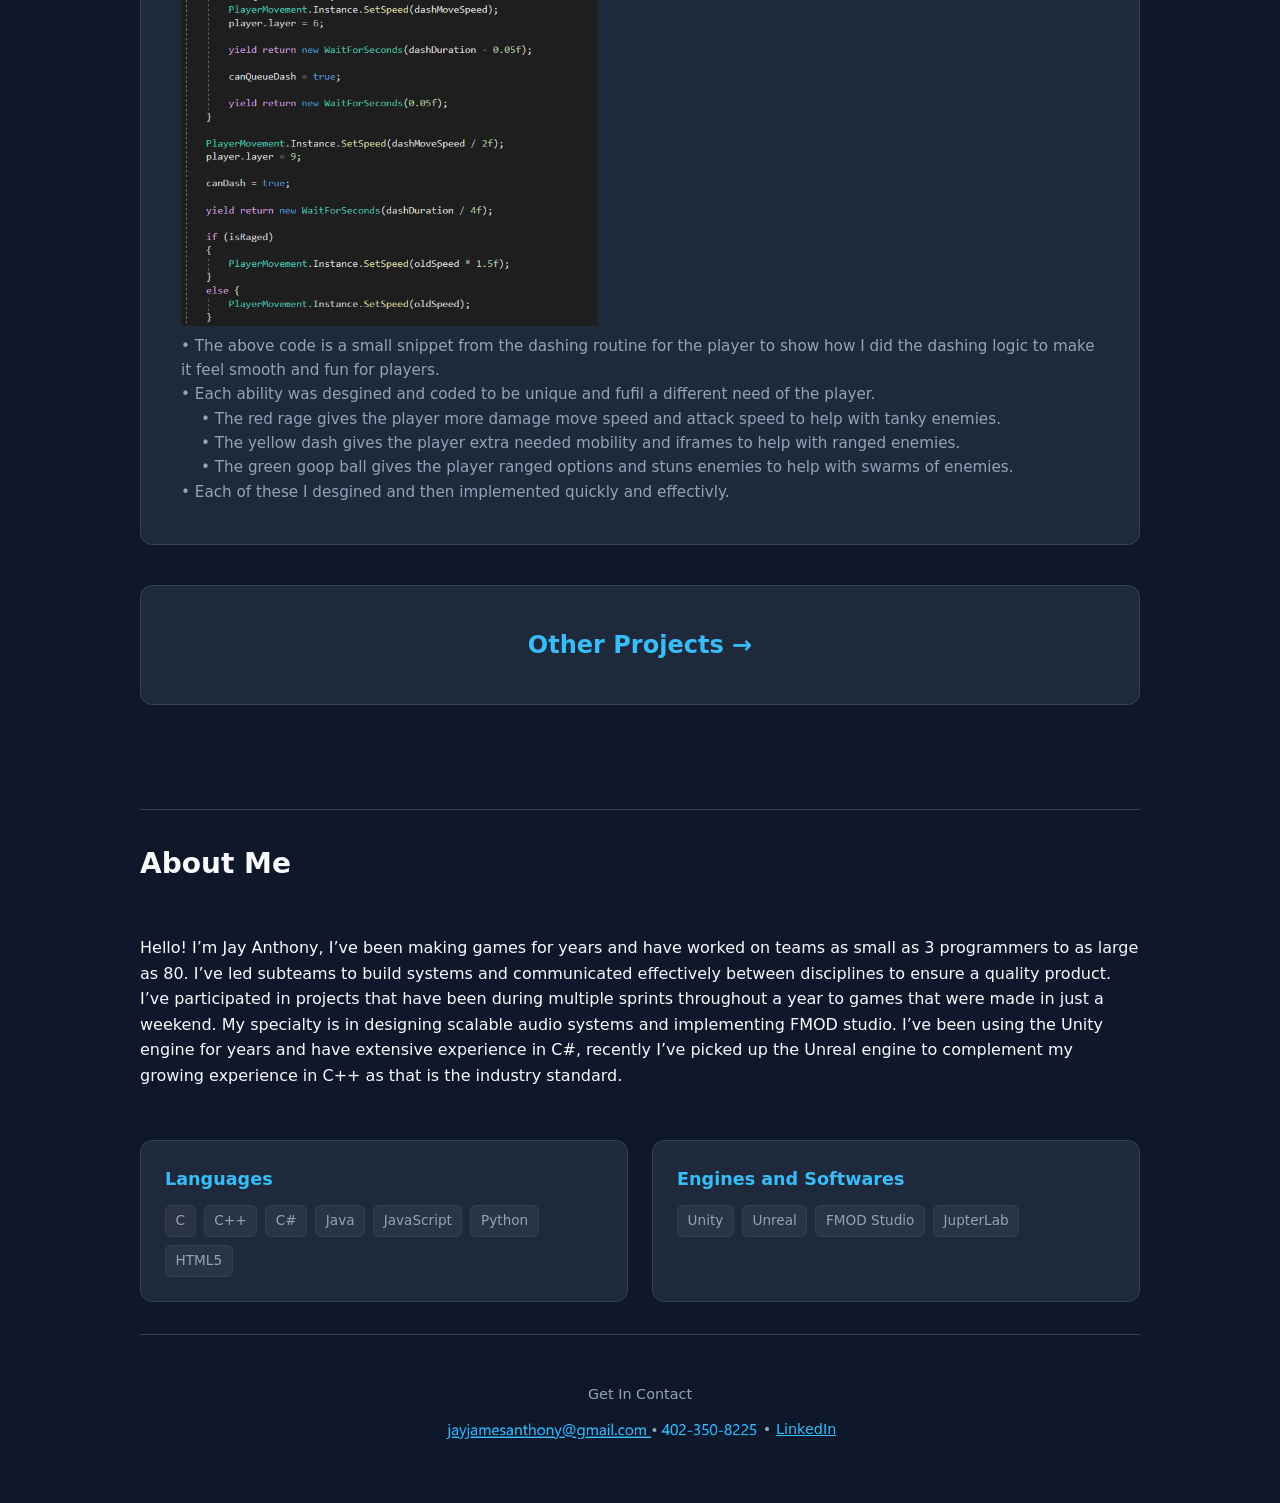
==== commit fe5279f6: "Update index.html" ====
--- a/index.html
+++ b/index.html
@@ -118,7 +118,7 @@
               &bull; This project was initially made by me, a programmer friend of mine and an artist during a 48 hour long game jam with the theme: color. <br/>
               &bull; I made the player, the player's powerups and implemented the UI. <br/>
               &bull; Since our team had no designer I had complete freedom to design the abilities however I chose (more detail on that in the Player Powerups section). <br/>
-              &bull; Even though it started as a game jam we have continued to work on the game even past the game jam and are working on it. <br/>
+              &bull; Even though it started as a game jam we have continued to work on the game even past the game jam and are working on it under the unifed name of A Steady Stone Studios which you can find on LinkedIn. <br/>
             </p>
             <br/>
           </div>
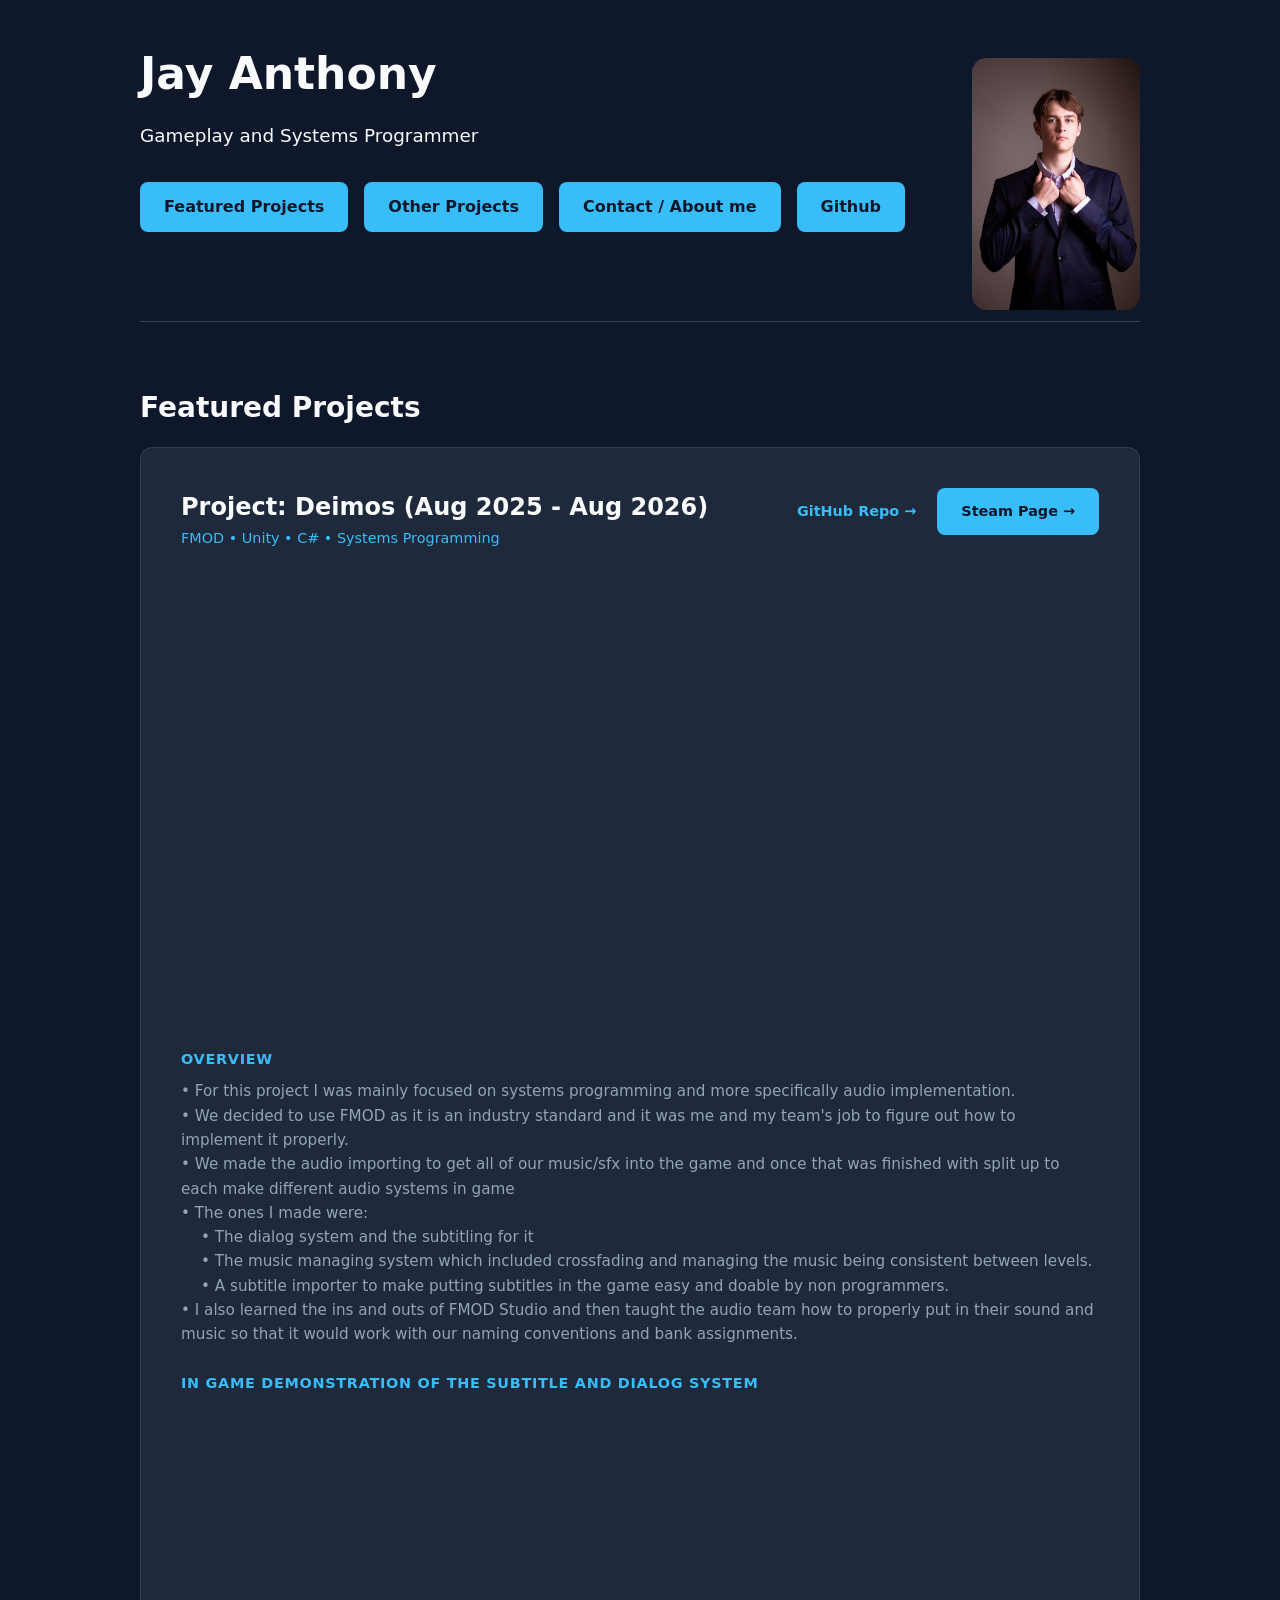
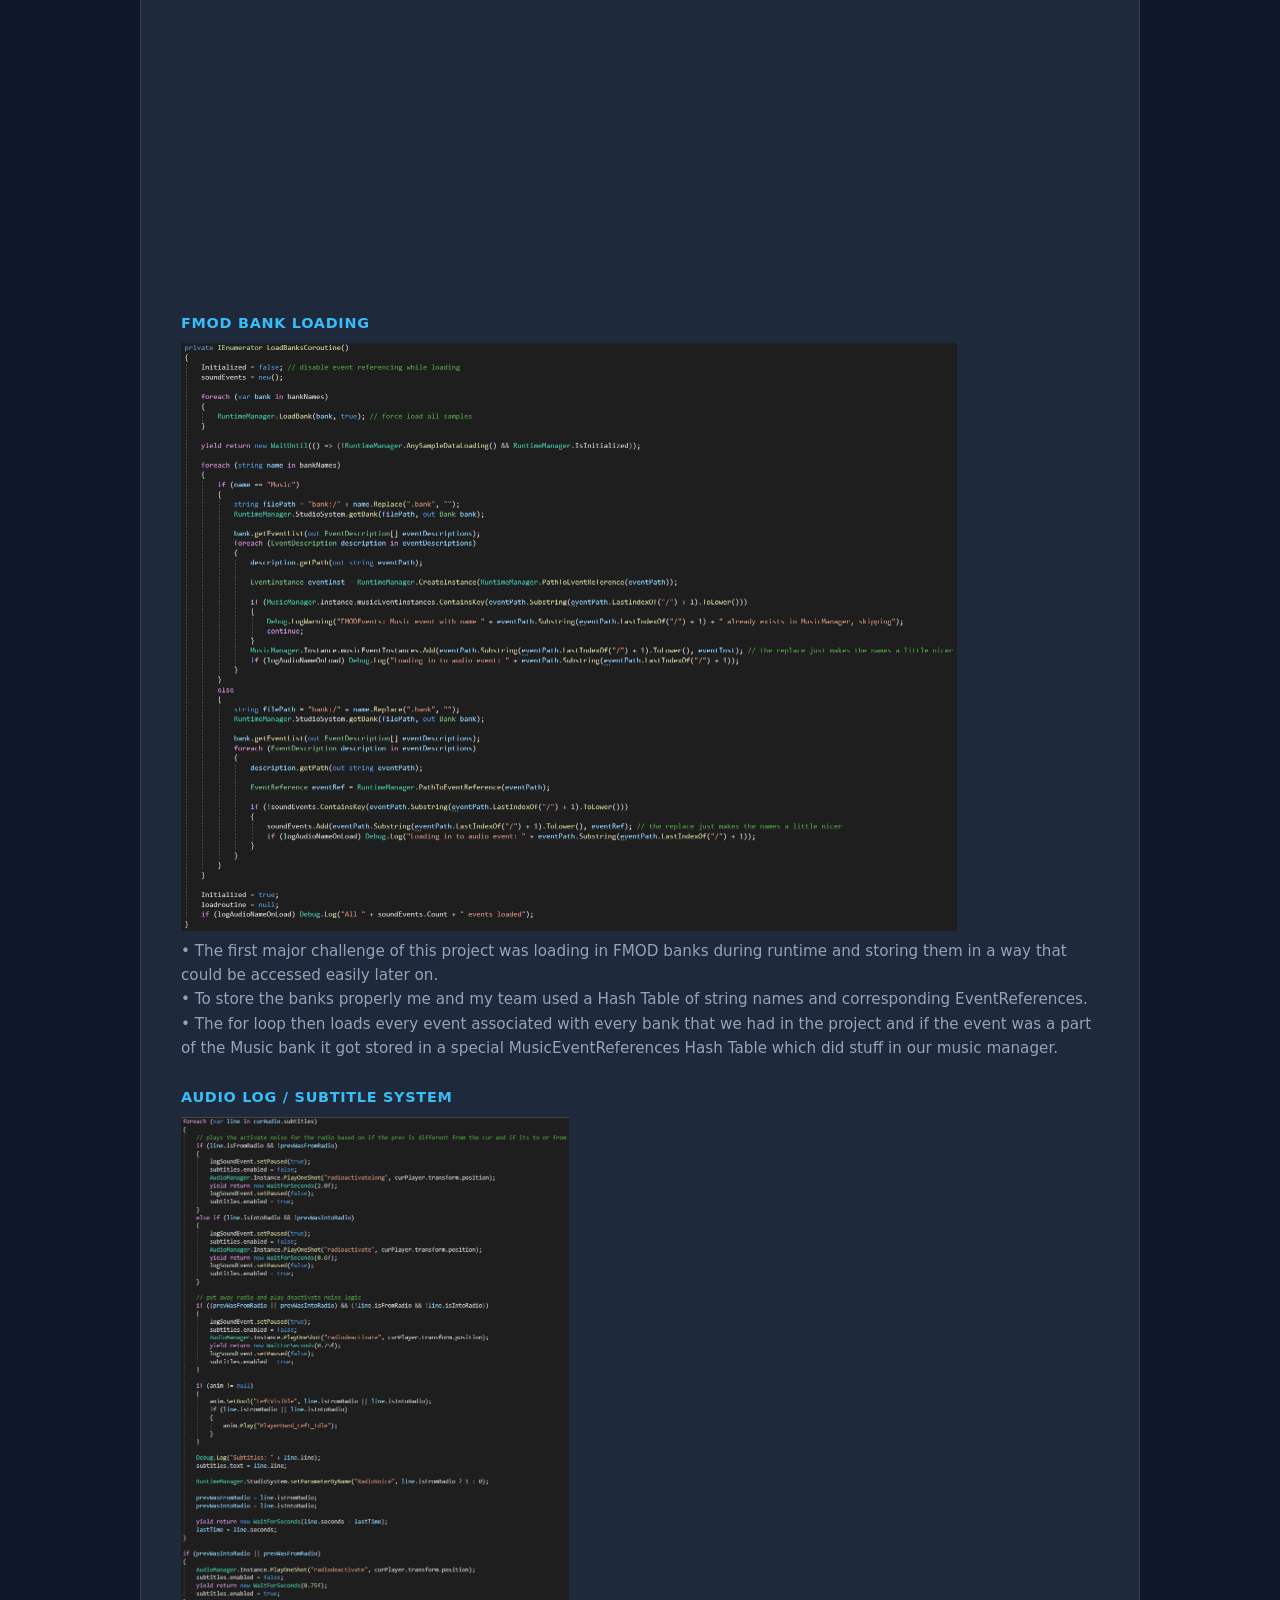
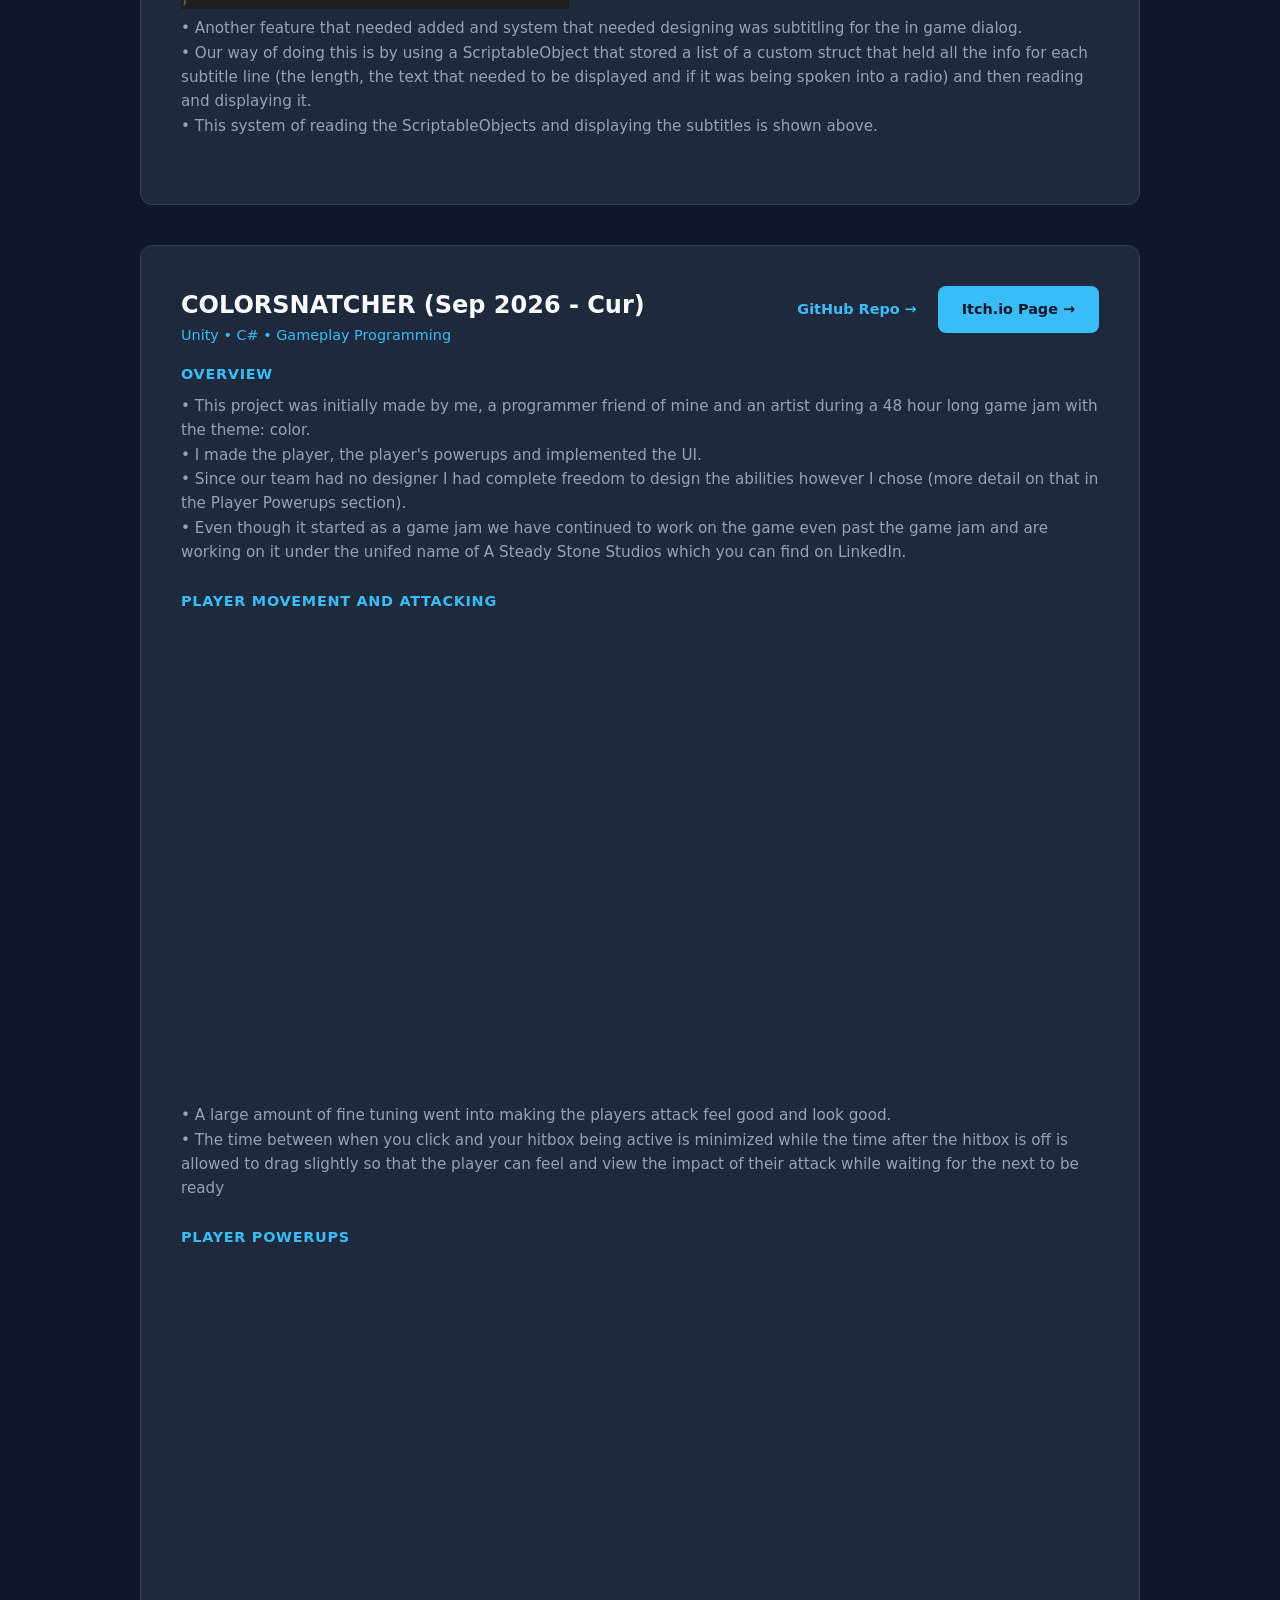
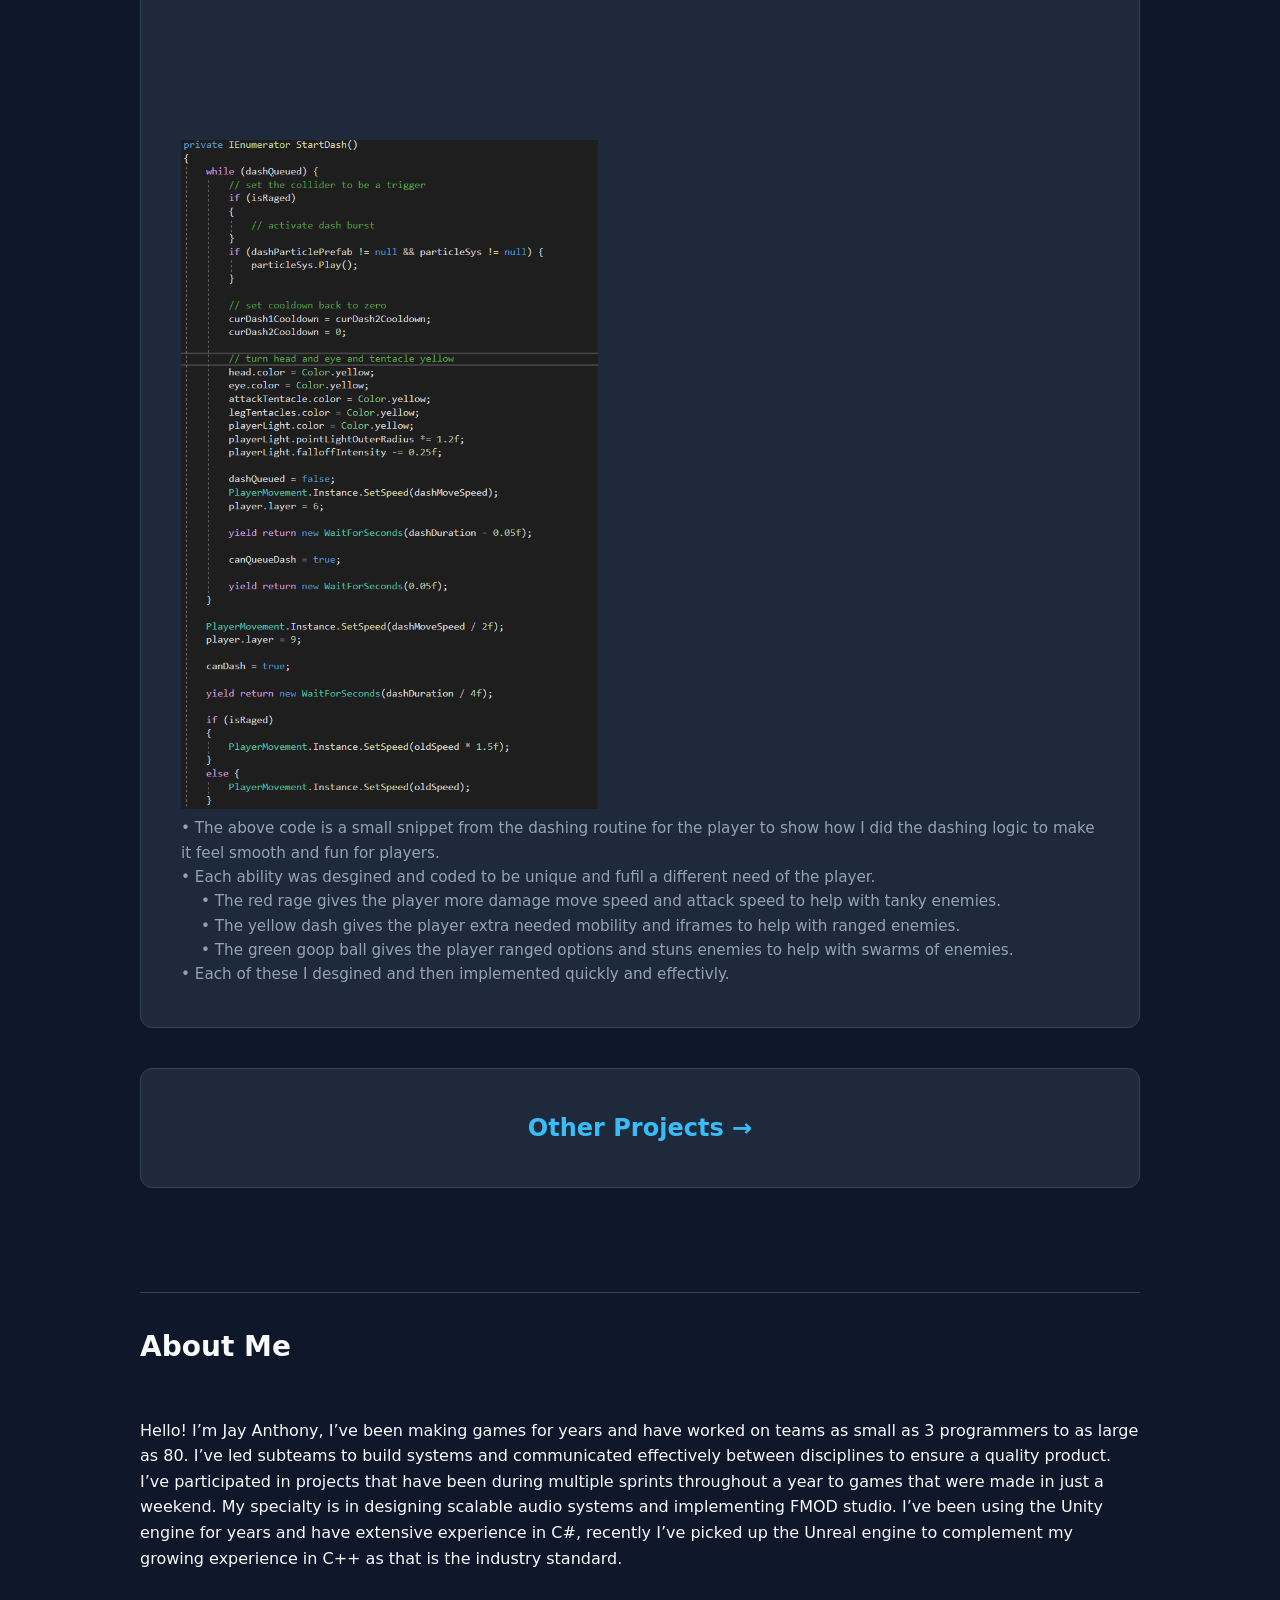
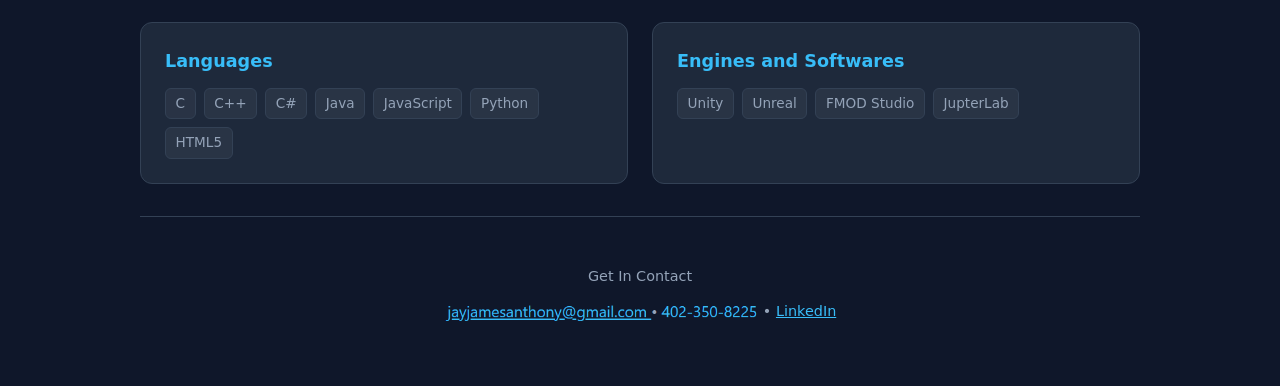
==== commit 5707ef47: "formatting update" ====
--- a/index.html
+++ b/index.html
@@ -19,7 +19,7 @@
         <a href="#skills" class="btn btn-primary"> Contact / About me </a>
         <a href="https://github.com/Fluffbird119" target="_blank" rel="noopener" class="btn btn-primary"> Github </a>
       </div>
-      <img src="images/PortfolioPicture.png" class="hero-profile-img" style="float: right; zoom: 120%; justify-content: center;" />
+        <img src="images/PortfolioPicture.png" class="hero-profile-img" style="float: right; zoom: 120%; justify-content: center;" />
       <br/>
     </section>
 
@@ -34,11 +34,23 @@
             <p style="color: var(--accent); font-size: 0.9rem;"> FMOD &bull; Unity &bull; C# &bull; Systems Programming </p>
           </div>
           <div class="case-links">
-            <a href="https://github.com/PurdueSIGGD/SIGGD-GAME-2025" target="_blank" rel="noopener"> GitHub Repo &rarr; </a>
-            <a href="https://store.steampowered.com/app/5031770/Project_Deimos/" target="_blank" rel="noopener"> Steam Page &rarr; </a>
+            <a href="https://github.com/PurdueSIGGD/SIGGD-GAME-2025" style="color: #38bdf8" target="_blank" rel="noopener"> GitHub Repo &rarr; </a>
+            <a href="https://store.steampowered.com/app/5031770/Project_Deimos/" target="_blank" rel="noopener" class="btn btn-primary"> Steam Page &rarr; </a>
           </div>
         </div>
         <div clase="case-grid">
+          <div class="case-block">
+            <iframe 
+                width="850" 
+                height="475" 
+                src="https://www.youtube.com/embed/aHkoK611_nM" 
+                title="YouTube video player" 
+                frameborder="0" 
+                allow="accelerometer; autoplay; clipboard-write; encrypted-media; gyroscope; picture-in-picture; web-share" 
+                referrerpolicy="strict-origin-when-cross-origin" 
+                allowfullscreen>
+              </iframe> 
+          </div>
           <div class="case-block">
             <h4> Overview </h4>
             <p>
@@ -105,8 +117,8 @@
             <p style="color: var(--accent); font-size: 0.9rem;"> Unity &bull; C# &bull; Gameplay Programming </p>
           </div>
           <div class="case-links">
-            <a href="https://github.com/Fluffbird119/COLORSNATCHER-Repo" target="_blank" rel="noopener"> GitHub Repo &rarr; </a>
-            <a href="https://chrome12345.itch.io/colorsnatcher" target="_blank" rel="noopener"> Itch.io Page &rarr; </a>
+            <a href="https://github.com/Fluffbird119/COLORSNATCHER-Repo" style="color: #38bdf8" target="_blank" rel="noopener"> GitHub Repo &rarr; </a>
+            <a href="https://chrome12345.itch.io/colorsnatcher" target="_blank" rel="noopener" class="btn btn-primary"> Itch.io Page &rarr; </a>
           </div>
         </div>
         <div clase="case-grid">
--- a/css/master.css
+++ b/css/master.css
@@ -176,7 +176,7 @@
     }
 
     .case-links a {
-      color: var(--accent);
+      /*color: var(--accent);*/
       text-decoration: none;
       font-size: 0.9rem;
       font-weight: 600;
